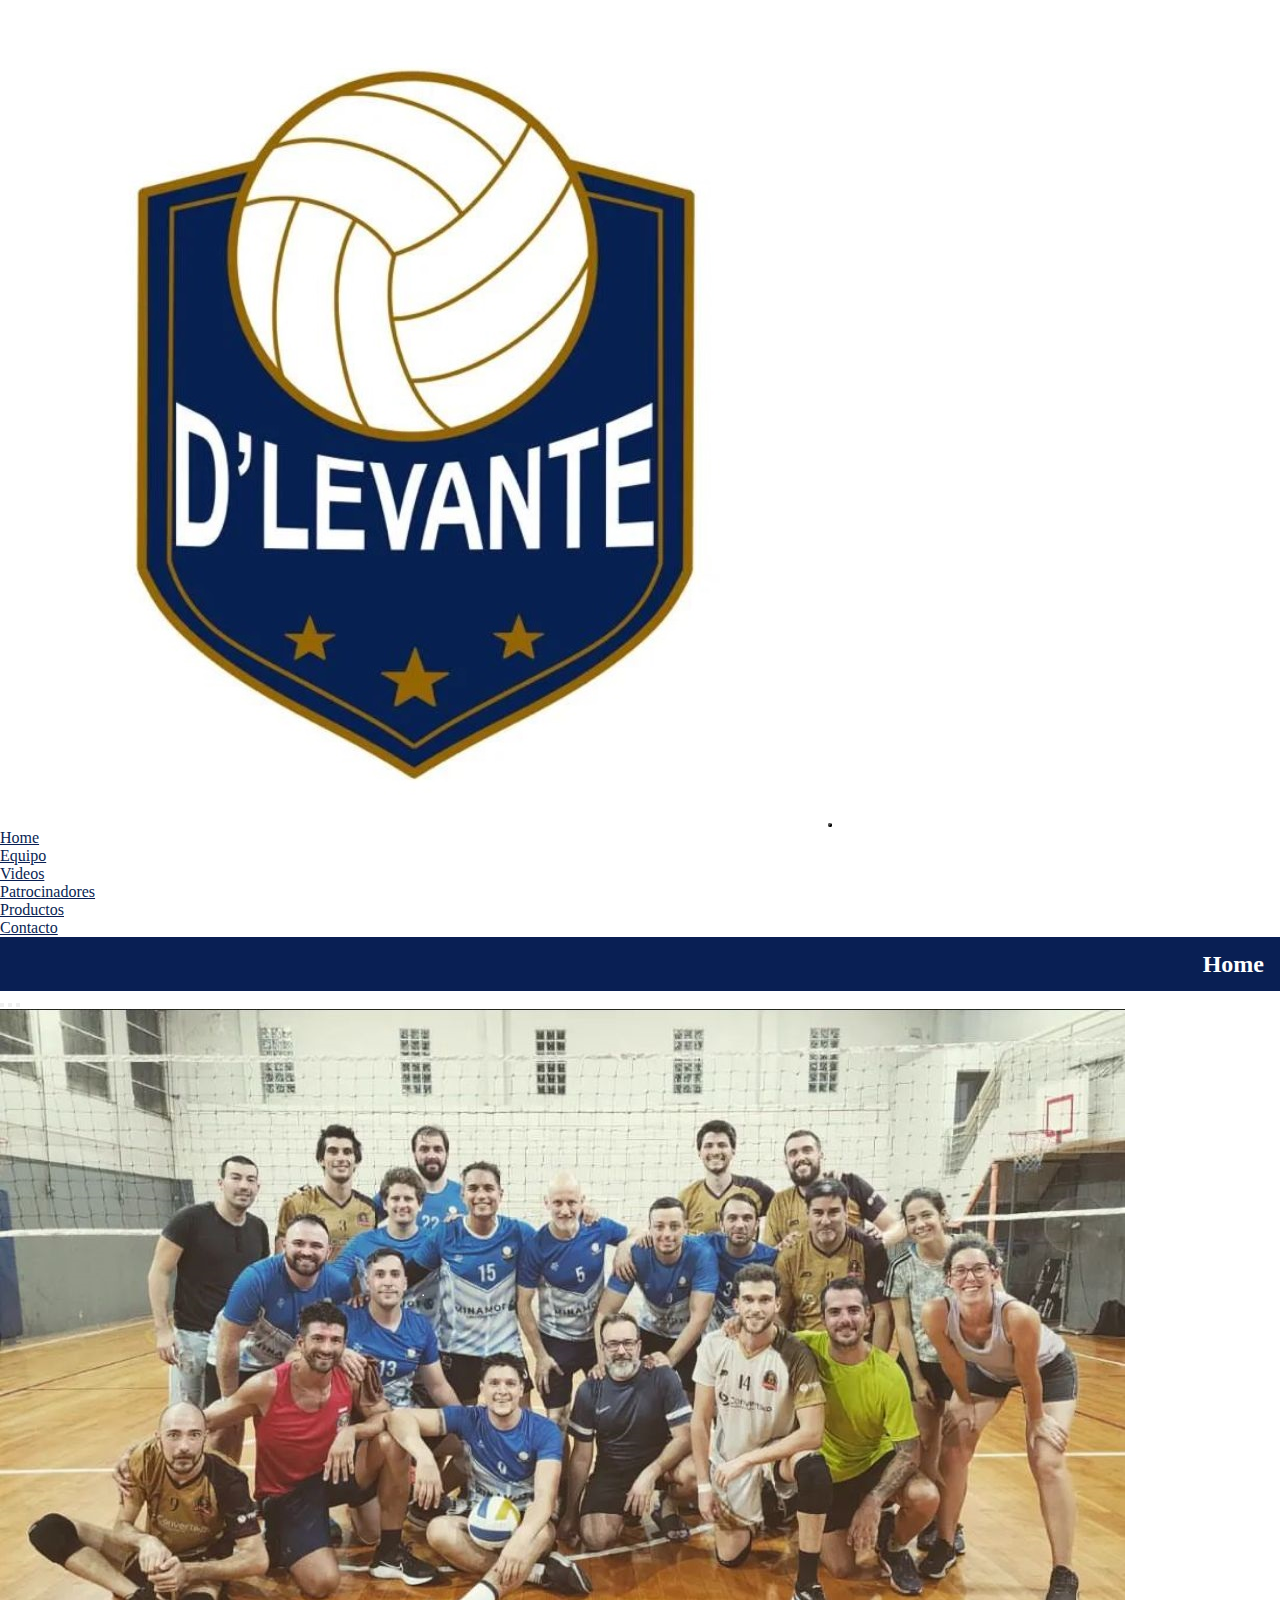
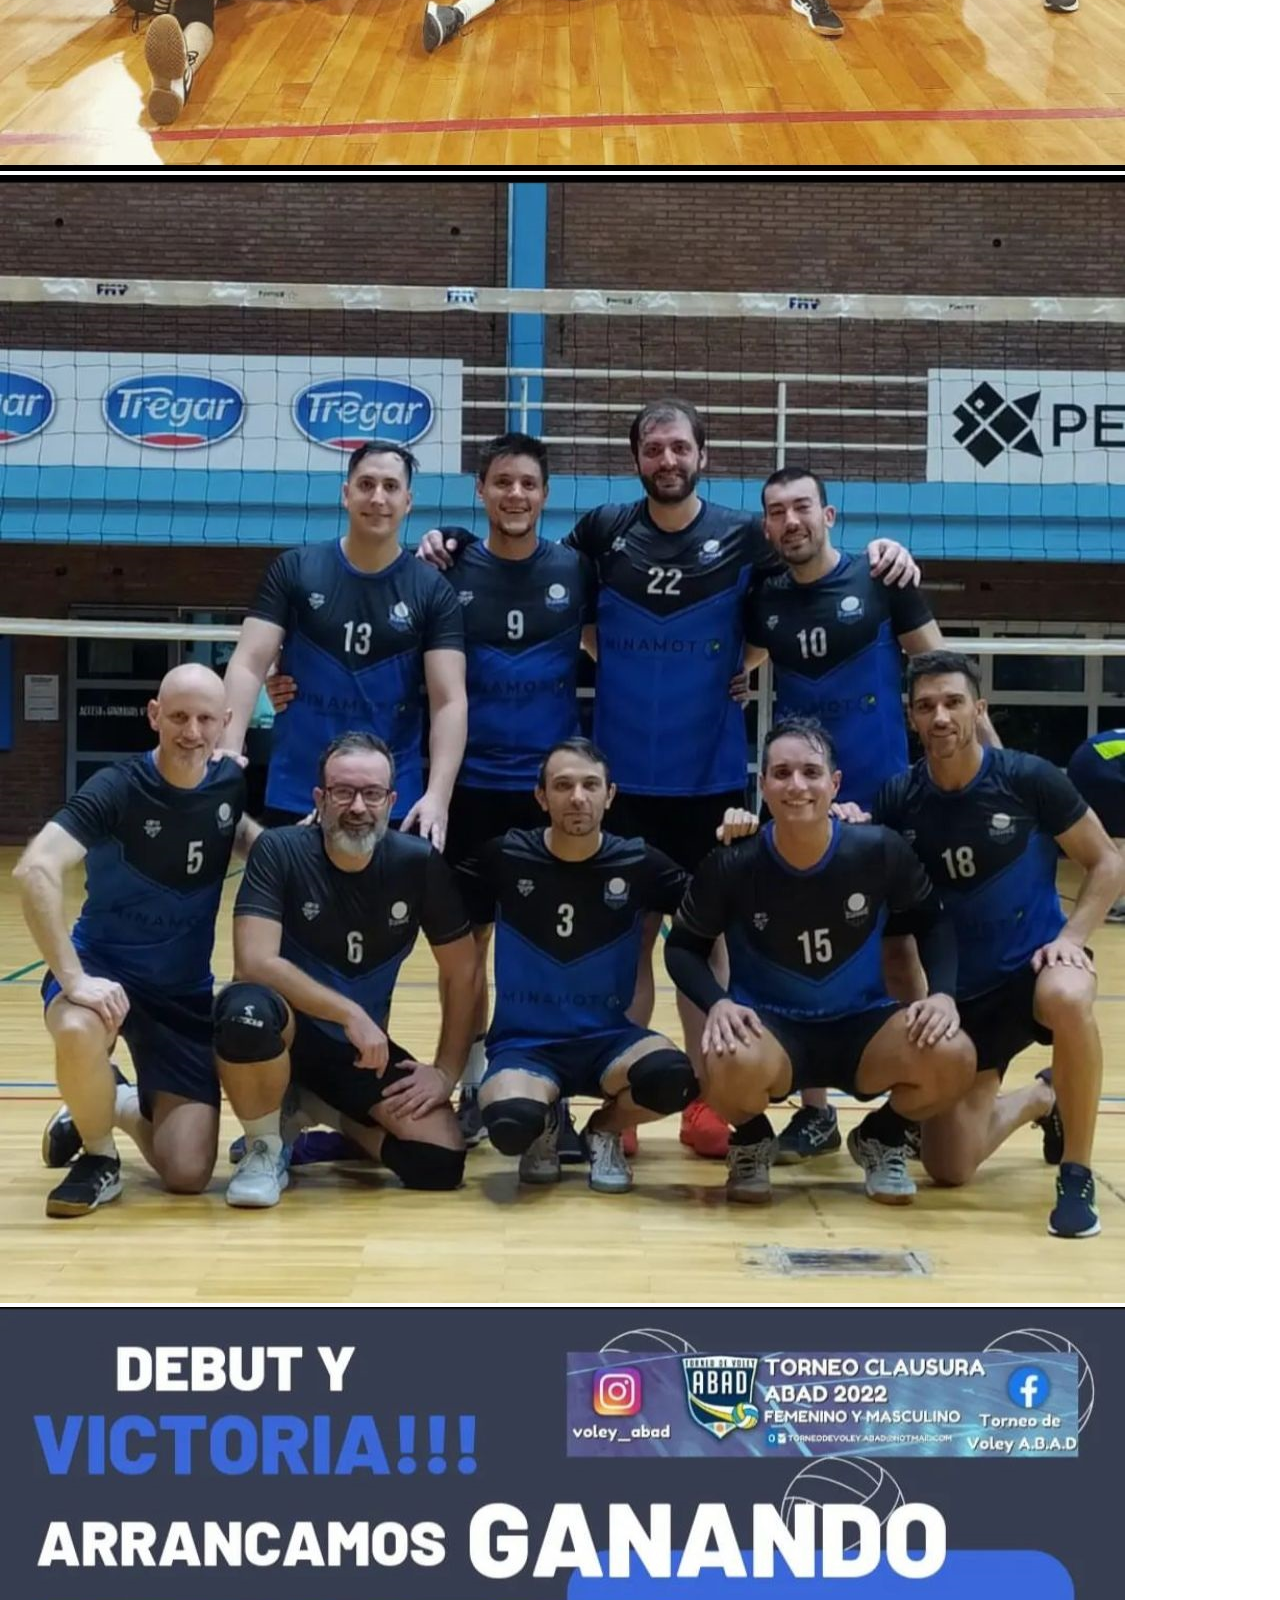
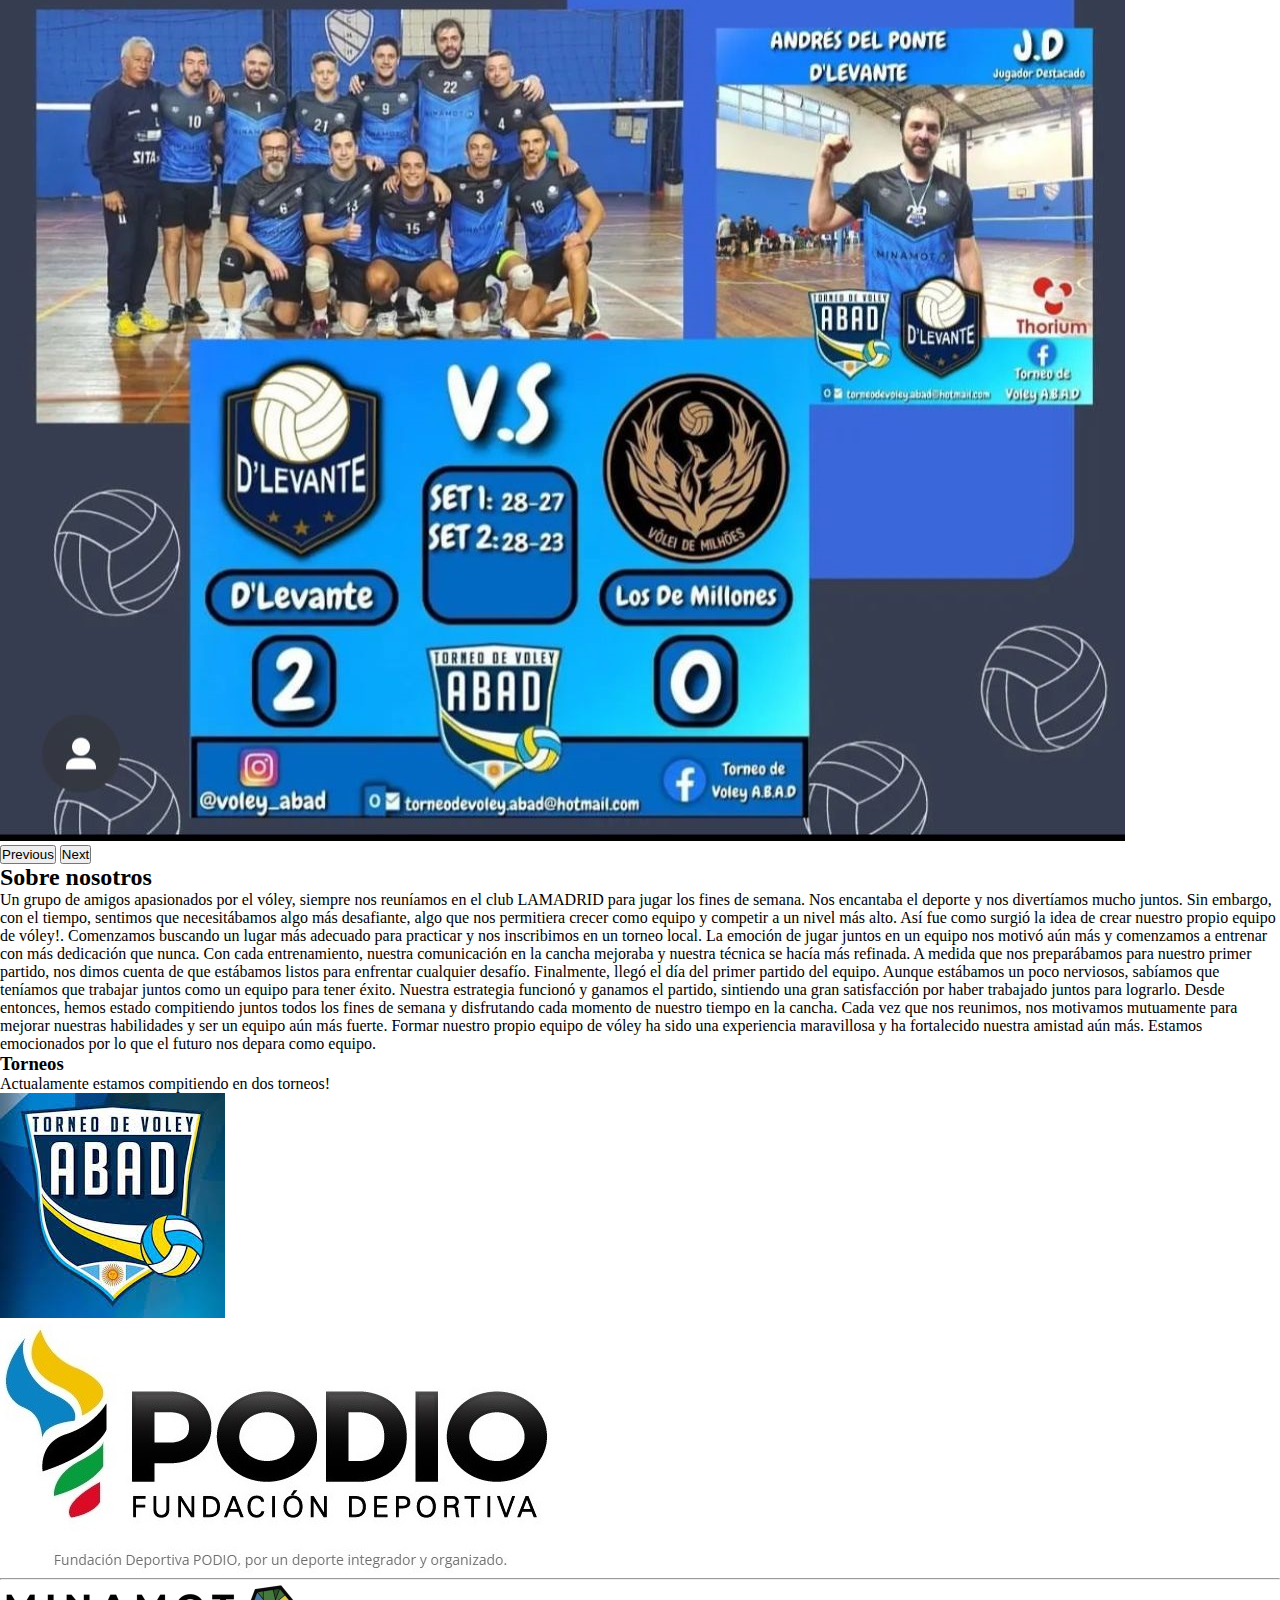
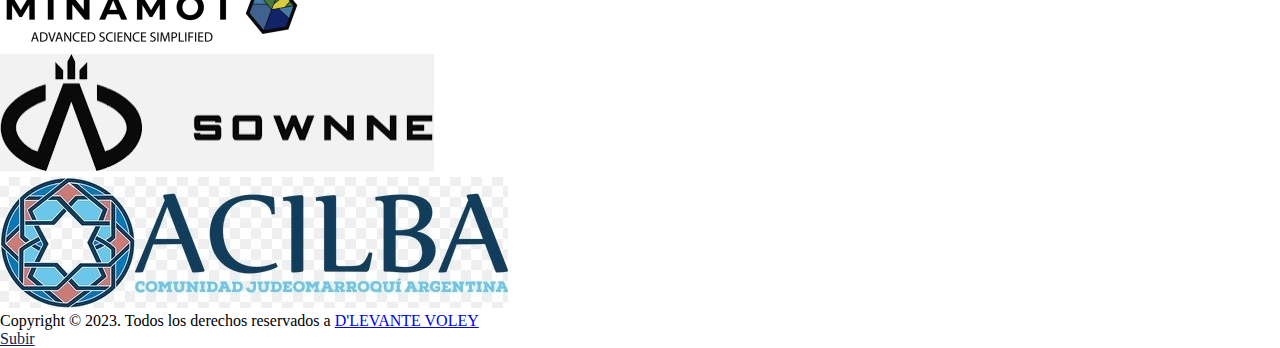
==== index.html @ 04ebfeb2 "inicio del proyecto" ====
<!DOCTYPE html>
<html lang="es">

<head>
  <meta charset="UTF-8">
  <meta http-equiv="X-UA-Compatible" content="IE=edge">
  <meta name="viewport" content="width=device-width, initial-scale=1.0">
  <link href="https://cdn.jsdelivr.net/npm/bootstrap@5.3.0-alpha3/dist/css/bootstrap.min.css" rel="stylesheet"
    integrity="sha384-KK94CHFLLe+nY2dmCWGMq91rCGa5gtU4mk92HdvYe+M/SXH301p5ILy+dN9+nJOZ" crossorigin="anonymous">
  <link rel="stylesheet" href="./css/styles.css">
  <title>D'levante Voley</title>
</head>

<link class="favicon" rel="icon" href="img/favicon-16x16.png" type="image/x-icon">

<body>
  <h1 class="invisible">Dlevante</h1>
  <header class="navbar navbar-expand-lg bg-body-tertiary" id="header-index">
    <div class="container" class="row">
      <a class="navbar-brand w-75" href="#"><img class="w-25" src="./img/Dlevante-escudo2.png" alt=""></a>
      <button class="navbar-toggler" type="button" data-bs-toggle="collapse" data-bs-target="#navbarNavDropdown"
        aria-controls="navbarNavDropdown" aria-expanded="false" aria-label="Toggle navigation">
        <span class="navbar-toggler-icon"></span>
      </button>
      <nav class="collapse navbar-collapse justify-content-end " id="navbarNavDropdown">
        <ul class="navbar-nav">
          <li class="nav-item">
            <a class="nav-link active" aria-current="page" href="./index.html">Home</a>
          </li>
          <li class="nav-item">
            <a class="nav-link" href="./pages/equipo.html">Equipo</a>
          </li>
          <li class="nav-item">
            <a class="nav-link" href="./pages/videos.html">Videos</a>
          </li>
          <li class="nav-item">
            <a class="nav-link" href="./pages/patrocinadores.html">Patrocinadores</a>
          </li>
          <li class="nav-item">
            <a class="nav-link" href="./pages/productos-oficiales.html">Productos</a>
          </li>
          <li class="nav-item">
            <a class="nav-link" href="./pages/contacto.html">Contacto</a>
          </li>

        </ul>
        </li>
        </ul>
      </nav>
    </div>
  </header>

  <main>
    <div class="container-fluid">
      <div class="row">
        <div class="col-sm-12 text-right">
          <h2 class="titulospaginas">Home</h2>
        </div>
      </div>
    </div>
    <section class="container-fluid">
      <div id="carouselExampleIndicators" class="carousel slide">
        <div class="carousel-indicators">
          <button type="button" data-bs-target="#carouselExampleIndicators" data-bs-slide-to="0" class="active"
            aria-current="true" aria-label="Slide 1"></button>
          <button type="button" data-bs-target="#carouselExampleIndicators" data-bs-slide-to="1"
            aria-label="Slide 2"></button>
          <button type="button" data-bs-target="#carouselExampleIndicators" data-bs-slide-to="2"
            aria-label="Slide 3"></button>
        </div>
        <div class="carousel-inner h-25 w-100">
          <div class="carousel-item active">
            <img src="./img/amistosoespartanos.jpg" class="d-block w-100" alt="">
          </div>
          <div class="carousel-item">
            <img src="./img/ciudadpodio.jpg" class="d-block w-100" alt="">
          </div>
          <div class="carousel-item">
            <img src="./img/partidodelosmillones.jpg" class="d-block w-100" alt="">
          </div>
        </div>
        <button class="carousel-control-prev" type="button" data-bs-target="#carouselExampleIndicators"
          data-bs-slide="prev">
          <span class="carousel-control-prev-icon" aria-hidden="true"></span>
          <span class="visually-hidden">Previous</span>
        </button>
        <button class="carousel-control-next" type="button" data-bs-target="#carouselExampleIndicators"
          data-bs-slide="next">
          <span class="carousel-control-next-icon" aria-hidden="true"></span>
          <span class="visually-hidden">Next</span>
        </button>
      </div>
    </section>

    <section class="container">
      <div class="row">
        <div class="col-12">
          <h2 class="display-2 fw-bold text-center">Sobre nosotros</h2>

          <p class="fw-semibold text-center">Un grupo de amigos apasionados por el vóley, siempre nos reuníamos en el
            club LAMADRID para jugar los fines
            de semana. Nos encantaba el deporte y nos divertíamos mucho juntos. Sin embargo, con el tiempo, sentimos que
            necesitábamos algo más desafiante, algo que nos permitiera crecer como equipo y competir a un nivel más
            alto.
            Así fue como surgió la idea de crear nuestro propio equipo de vóley!.

            Comenzamos buscando un lugar más adecuado para practicar y nos inscribimos en un torneo local. La emoción de
            jugar juntos en un equipo nos motivó aún más y comenzamos a entrenar con más dedicación que nunca. Con cada
            entrenamiento, nuestra comunicación en la cancha mejoraba y nuestra técnica se hacía más refinada. A medida
            que
            nos preparábamos para nuestro primer partido, nos dimos cuenta de que estábamos listos para enfrentar
            cualquier
            desafío.

            Finalmente, llegó el día del primer partido del equipo. Aunque estábamos un poco nerviosos, sabíamos que
            teníamos que trabajar juntos como un equipo para tener éxito. Nuestra estrategia funcionó y ganamos el
            partido,
            sintiendo una gran satisfacción por haber trabajado juntos para lograrlo.

            Desde entonces, hemos estado compitiendo juntos todos los fines de semana y disfrutando cada momento de
            nuestro
            tiempo en la cancha. Cada vez que nos reunimos, nos motivamos mutuamente para mejorar nuestras habilidades y
            ser
            un equipo aún más fuerte. Formar nuestro propio equipo de vóley ha sido una experiencia maravillosa y ha
            fortalecido nuestra amistad aún más. Estamos emocionados por lo que el futuro nos depara como equipo.</p>
        </div>
      </div>
      <div class="col-12 ">
        <h3 class="display-2 fw-bold text-center">Torneos</h3>
        <p class="fw-semibold text-center">Actualamente estamos compitiendo en dos torneos!</p>
      </div>
      <div class="col-12">
        <div class="d-flex justify-content-center">
          <div class="col-12 col-lg-6 d-flex justify-content-between flex-lg-row flex-column">

            <div class="col-12 col-lg-6 text-center">
              <img class="text-center" src="./img/abad.jpg" alt="logo abad">
            </div>

            <div class="col-12 col-lg-6 text-start">
              <img class="w-auto text-center" src="./img/podio2.jpg" alt="logo podio">
            </div>
          </div>
        </div>
      </div>
    </section>
    <hr>
  </main>

  <footer class="bg-light py-3">
    <div class="container">
      <div class="row justify-content-center">
        <div class="col-md-3 col-sm-6 mb-3 mb-md-0 text-center">
          <figure class="m-0">
            <img src="./img/logo-minamot_top.png" alt="Logo Minamot" class="img-fluid text-center">
          </figure>
        </div>
        <div class="col-md-3 col-sm-6 mb-3 mb-md-0">
          <figure class="m-0">
            <img src="./img/sownne.jpg" alt="Logo sownne" class="img-fluid">
          </figure>
        </div>
        <div class="col-md-3 col-sm-6 mb-3 mb-md-0">
          <figure class="m-0">
            <img src="./img/acilba.jpg" alt="logo acilba" class="img-fluid">
          </figure>
        </div>
      </div>
      <div class="row mt-3">
        <div class="col-12 text-center fw-semibold">
          <p class="mb-0">Copyright © 2023. Todos los derechos reservados a <a href="./index.html">D'LEVANTE VOLEY</a>
          </p>
          <a href="#header-index" id="subir">Subir</a>
        </div>
      </div>
    </div>

  </footer>
  <script src="https://cdn.jsdelivr.net/npm/bootstrap@5.3.0-alpha3/dist/js/bootstrap.bundle.min.js"
    integrity="sha384-ENjdO4Dr2bkBIFxQpeoTz1HIcje39Wm4jDKdf19U8gI4ddQ3GYNS7NTKfAdVQSZe"
    crossorigin="anonymous"></script>

</body>

</html>
---- css/styles.css ----
* {
    margin: 0;
    padding: 0;
    box-sizing: border-box;
}
/* H1 */

.invisible {
    display: none;
  }
/*titulos de las paginas*/

.titulospaginas{
background-color: #091f54;
color: white;
margin-bottom: 0;
text-align: end;
line-height: 3.4rem;
padding-right: 1rem;
}


/*header*/
.nav-link {
    color: #091f54;
}

.nav-link:hover {
    color: #936a1b;
}

.navbar-nav .nav-link.active {
    color: #091f54;
}

.navbar-nav .nav-link.active:hover {
    color: #936a1b;
}

.navbar-toggler {
    border-radius: 100%;
}

.container-fluid {
    padding: 0;

}
/*fin del header*/
/*footer*/
#derechosdeautor{
    color: black;

}

/*fin del footer*/

/* pagina index*/
.carousel {
    max-width: 100%;
    max-height: 20%;
  }

#subir {color: #091f54;}

#subir:hover { 
    color: #936a1b;
}
.header-contacto:hover {
    color: #936a1b;
}
/*fin del index*/

/* pagina equipo*/

#tituloequipo{
    color: #091f54 ;
}
/*fin pagina equipo*/
/* pagina equipo*/

.card-title{
    color: #936a1b;
}

/*productos oficiales*/

/*fin pagina productos oficiales*/

/*videos*/

/*fin pagina videos*/


/*contacto*/

/*fin pagina contacto*/
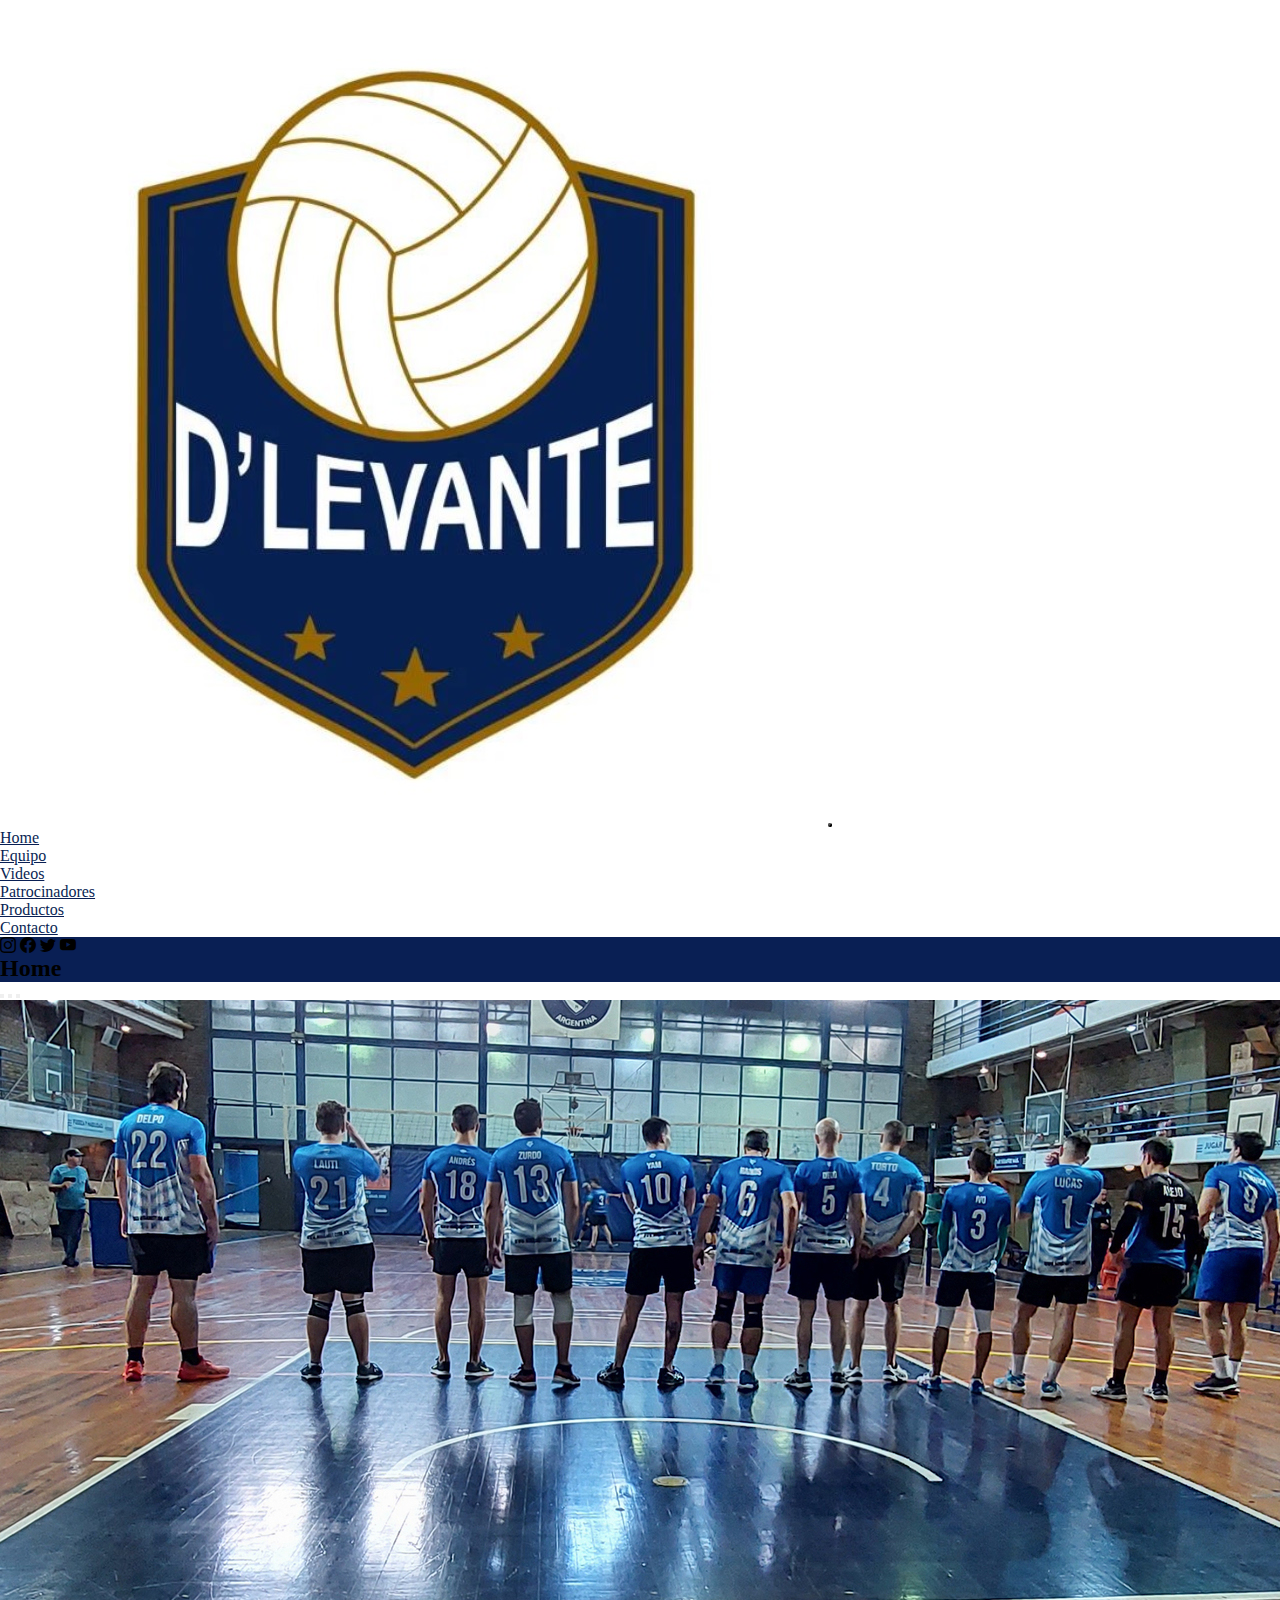
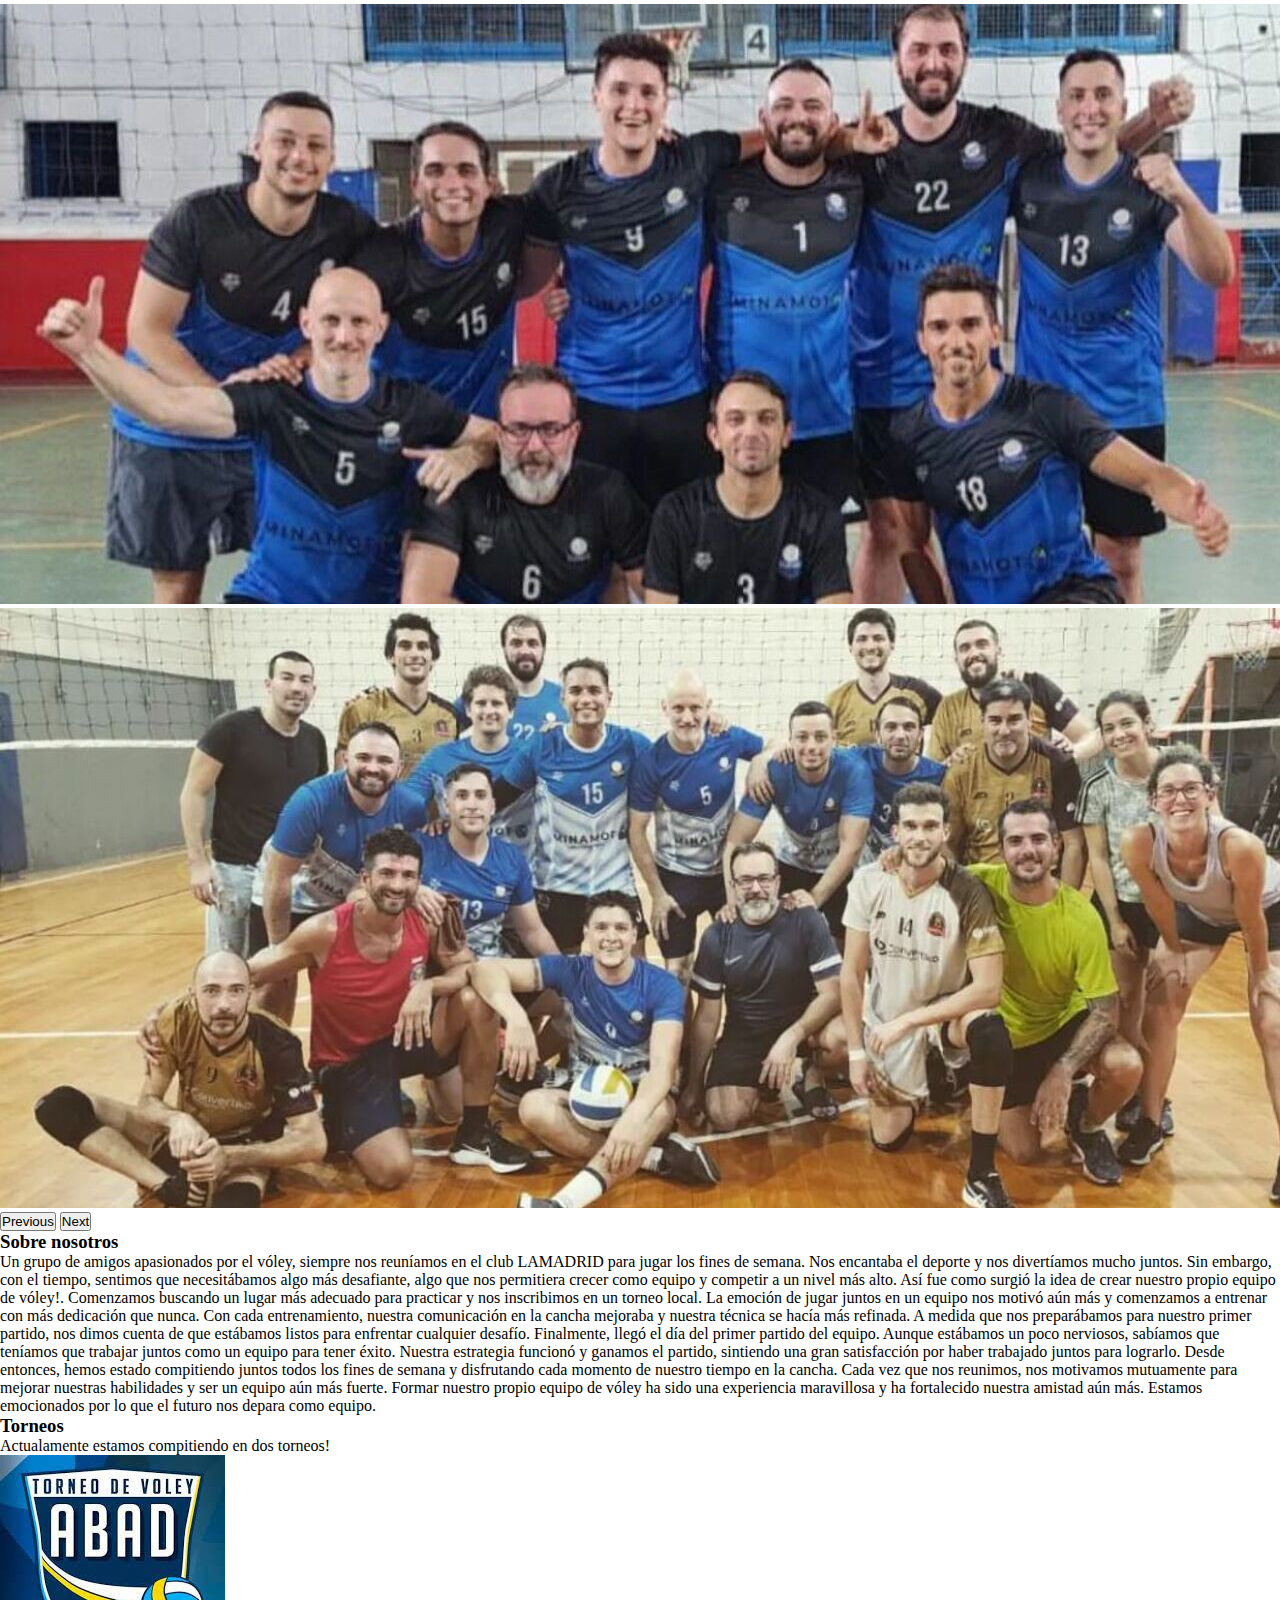
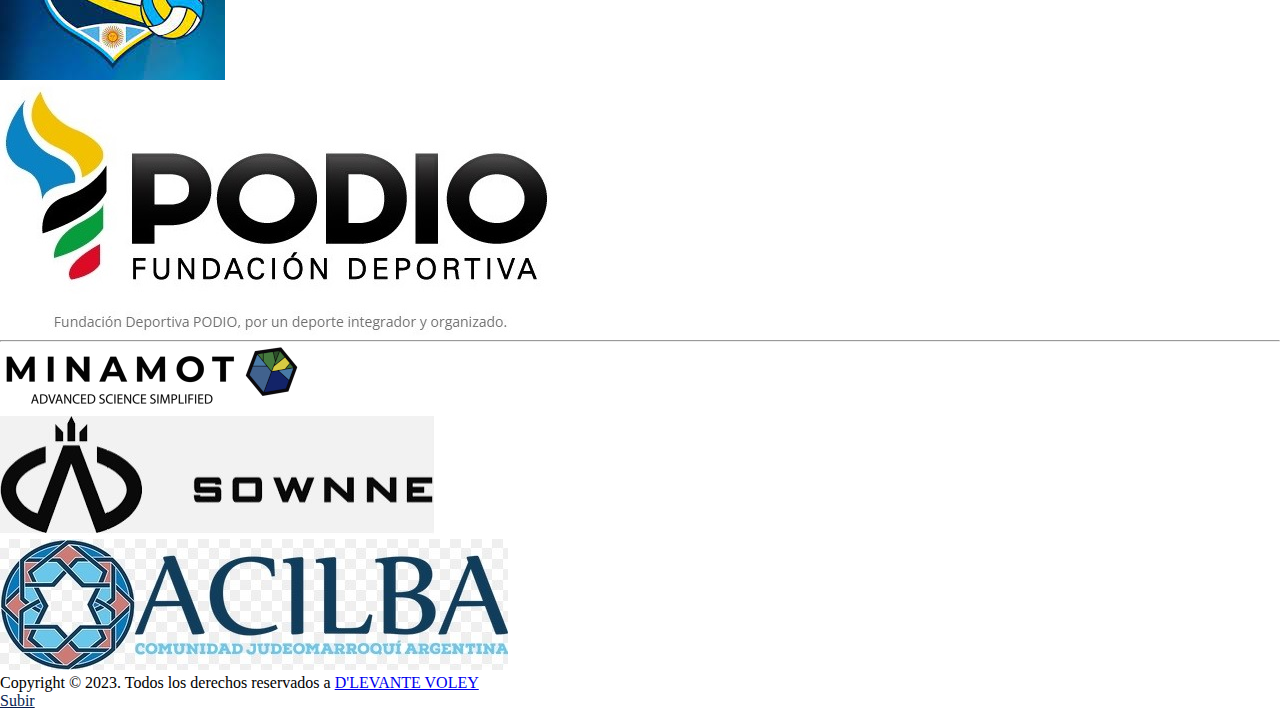
==== commit 764a7b46: "Se arreglo la ubicacion del h1 de todas las paginas, se adaptaron las imagenes del carrousel al mism" ====
--- a/index.html
+++ b/index.html
@@ -7,6 +7,7 @@
   <meta name="viewport" content="width=device-width, initial-scale=1.0">
   <link href="https://cdn.jsdelivr.net/npm/bootstrap@5.3.0-alpha3/dist/css/bootstrap.min.css" rel="stylesheet"
     integrity="sha384-KK94CHFLLe+nY2dmCWGMq91rCGa5gtU4mk92HdvYe+M/SXH301p5ILy+dN9+nJOZ" crossorigin="anonymous">
+  <link rel="stylesheet" href="https://cdn.jsdelivr.net/npm/bootstrap-icons@1.10.4/font/bootstrap-icons.css">
   <link rel="stylesheet" href="./css/styles.css">
   <title>D'levante Voley</title>
 </head>
@@ -14,10 +15,9 @@
 <link class="favicon" rel="icon" href="img/favicon-16x16.png" type="image/x-icon">
 
 <body>
-  <h1 class="invisible">Dlevante</h1>
   <header class="navbar navbar-expand-lg bg-body-tertiary" id="header-index">
     <div class="container" class="row">
-      <a class="navbar-brand w-75" href="#"><img class="w-25" src="./img/Dlevante-escudo2.png" alt=""></a>
+      <a class="navbar-brand w-75" href="#"><img class="w-25" src="./img/Dlevante-escudo2.png" alt="Logo Dlevante"></a>
       <button class="navbar-toggler" type="button" data-bs-toggle="collapse" data-bs-target="#navbarNavDropdown"
         aria-controls="navbarNavDropdown" aria-expanded="false" aria-label="Toggle navigation">
         <span class="navbar-toggler-icon"></span>
@@ -48,13 +48,18 @@
         </ul>
       </nav>
     </div>
+    <h1 class="invisible">Dlevante</h1>
   </header>
 
   <main>
-    <div class="container-fluid">
-      <div class="row">
-        <div class="col-sm-12 text-right">
-          <h2 class="titulospaginas">Home</h2>
+    <div class="container-fluid" id="barradearriba">
+      <div class="container">
+        <div class="fs-2 text-white d-flex justify-content-between align-items-center flex-row">
+          <i class="bi bi-instagram"></i>
+          <i class="bi bi-facebook"></i>
+          <i class="bi bi-twitter"></i>
+          <i class="bi bi-youtube"></i>
+          <h2 class="fs-2">Home</h2>
         </div>
       </div>
     </div>
@@ -70,13 +75,13 @@
         </div>
         <div class="carousel-inner h-25 w-100">
           <div class="carousel-item active">
-            <img src="./img/amistosoespartanos.jpg" class="d-block w-100" alt="">
+            <img src="./img/Delevante_01.jpg" class="d-block w-auto img-fluid" alt="imagen equipo de espaldas">
           </div>
           <div class="carousel-item">
-            <img src="./img/ciudadpodio.jpg" class="d-block w-100" alt="">
+            <img src="./img/voleypodio.jpeg" class="d-block w-auto img-fluid" alt="imagen equipo post partido">
           </div>
           <div class="carousel-item">
-            <img src="./img/partidodelosmillones.jpg" class="d-block w-100" alt="">
+            <img src="./img/spartanosamistoso.jpeg" class="d-block w-auto img-fluid" alt="imagen partido amistoso">
           </div>
         </div>
         <button class="carousel-control-prev" type="button" data-bs-target="#carouselExampleIndicators"
@@ -91,12 +96,10 @@
         </button>
       </div>
     </section>
-
     <section class="container">
       <div class="row">
         <div class="col-12">
-          <h2 class="display-2 fw-bold text-center">Sobre nosotros</h2>
-
+          <h3 class="display-2 fw-bold text-center">Sobre nosotros</h3>
           <p class="fw-semibold text-center">Un grupo de amigos apasionados por el vóley, siempre nos reuníamos en el
             club LAMADRID para jugar los fines
             de semana. Nos encantaba el deporte y nos divertíamos mucho juntos. Sin embargo, con el tiempo, sentimos que
@@ -129,17 +132,13 @@
         <h3 class="display-2 fw-bold text-center">Torneos</h3>
         <p class="fw-semibold text-center">Actualamente estamos compitiendo en dos torneos!</p>
       </div>
-      <div class="col-12">
-        <div class="d-flex justify-content-center">
-          <div class="col-12 col-lg-6 d-flex justify-content-between flex-lg-row flex-column">
-
-            <div class="col-12 col-lg-6 text-center">
-              <img class="text-center" src="./img/abad.jpg" alt="logo abad">
-            </div>
-
-            <div class="col-12 col-lg-6 text-start">
-              <img class="w-auto text-center" src="./img/podio2.jpg" alt="logo podio">
-            </div>
+      <div class="conteiner torneos">
+        <div class="row">
+          <div class="col-12 col-lg-6 d-flex justify-content-center justify-content-sm-center justify-content-lg-end">
+            <img class=" w-25" src="./img/abad.jpg" alt="logo abad">
+          </div>
+          <div class="col-12 col-lg-6 d-flex justify-content-center justify-content-sm-center justify-content-lg-start">
+            <img class="w-50" src="./img/podio2.jpg" alt="logo podio">
           </div>
         </div>
       </div>
@@ -149,20 +148,23 @@
 
   <footer class="bg-light py-3">
     <div class="container">
-      <div class="row justify-content-center">
-        <div class="col-md-3 col-sm-6 mb-3 mb-md-0 text-center">
+      <div class="row">
+        <div
+          class="col-12 col-sm-12 col-md col-lg d-flex justify-content-lg-center justify-content-center align-items-center">
           <figure class="m-0">
-            <img src="./img/logo-minamot_top.png" alt="Logo Minamot" class="img-fluid text-center">
+            <img src="./img/logo-minamot_top.png" alt="Logo Minamot" class="w-100 img-fluid">
           </figure>
         </div>
-        <div class="col-md-3 col-sm-6 mb-3 mb-md-0">
-          <figure class="m-0">
-            <img src="./img/sownne.jpg" alt="Logo sownne" class="img-fluid">
+        <div
+          class="col-12 col-sm-12 col-md col-lg d-flex justify-content-lg-center justify-content-center align-items-center">
+          <figure class="m-0 w-75">
+            <img src="./img/sownne.jpg" alt="Logo sownne" class="w-100 img-fluid">
           </figure>
         </div>
-        <div class="col-md-3 col-sm-6 mb-3 mb-md-0">
-          <figure class="m-0">
-            <img src="./img/acilba.jpg" alt="logo acilba" class="img-fluid">
+        <div
+          class="ccol-12 col-sm-12 col-md col-lg d-flex justify-content-lg-center justify-content-center align-items-center">
+          <figure class="m-0 w-50">
+            <img src="./img/acilba.jpg" alt="logo acilba" class="w-100 img-fluid">
           </figure>
         </div>
       </div>
@@ -174,12 +176,10 @@
         </div>
       </div>
     </div>
-
   </footer>
   <script src="https://cdn.jsdelivr.net/npm/bootstrap@5.3.0-alpha3/dist/js/bootstrap.bundle.min.js"
     integrity="sha384-ENjdO4Dr2bkBIFxQpeoTz1HIcje39Wm4jDKdf19U8gI4ddQ3GYNS7NTKfAdVQSZe"
     crossorigin="anonymous"></script>
-
 </body>
 
 </html>--- a/css/styles.css
+++ b/css/styles.css
@@ -1,96 +1,95 @@
 * {
-    margin: 0;
-    padding: 0;
-    box-sizing: border-box;
-}
-/* H1 */
-
-.invisible {
-    display: none;
-  }
-/*titulos de las paginas*/
-
-.titulospaginas{
-background-color: #091f54;
-color: white;
-margin-bottom: 0;
-text-align: end;
-line-height: 3.4rem;
-padding-right: 1rem;
+  margin: 0;
+  padding: 0;
+  box-sizing: border-box;
 }
 
+/* H1 */
+.invisible {
+  display: none;
+}
+
+/*titulos de las paginas*/
+.titulospaginas {
+  background-color: #091f54;
+  color: white;
+  margin-bottom: 0;
+  text-align: end;
+  line-height: 3.4rem;
+  padding-right: 0.1rem;
+}
+
+#barradearriba {
+  background-color: #091f54;
+}
 
 /*header*/
 .nav-link {
-    color: #091f54;
+  color: #091f54;
 }
 
 .nav-link:hover {
-    color: #936a1b;
+  color: #936a1b;
 }
 
 .navbar-nav .nav-link.active {
-    color: #091f54;
+  color: #091f54;
 }
 
 .navbar-nav .nav-link.active:hover {
-    color: #936a1b;
+  color: #936a1b;
 }
 
 .navbar-toggler {
-    border-radius: 100%;
+  border-radius: 100%;
 }
 
 .container-fluid {
-    padding: 0;
+  padding: 0;
+}
 
-}
 /*fin del header*/
 /*footer*/
-#derechosdeautor{
-    color: black;
-
+#derechosdeautor {
+  color: black;
 }
 
 /*fin del footer*/
-
 /* pagina index*/
 .carousel {
-    max-width: 100%;
-    max-height: 20%;
-  }
+  max-width: 100%;
+  max-height: 20%;
+}
 
-#subir {color: #091f54;}
+#subir {
+  color: #091f54;
+}
 
-#subir:hover { 
-    color: #936a1b;
+#subir:hover {
+  color: #936a1b;
 }
+
 .header-contacto:hover {
-    color: #936a1b;
+  color: #936a1b;
 }
+
 /*fin del index*/
+/* pagina equipo*/
+#tituloequipo {
+  color: #091f54;
+}
 
-/* pagina equipo*/
-
-#tituloequipo{
-    color: #091f54 ;
-}
 /*fin pagina equipo*/
 /* pagina equipo*/
-
-.card-title{
-    color: #936a1b;
+.card-title {
+  color: #936a1b;
 }
 
 /*productos oficiales*/
+/*fin pagina productos oficiales*/
+/*videos*/
+/*fin pagina videos*/
+/*contacto*/
+/*fin pagina contacto*/
 
-/*fin pagina productos oficiales*/
-
-/*videos*/
-
-/*fin pagina videos*/
-
-
-/*contacto*/
-
-/*fin pagina contacto*/+/*# sourceMappingURL=styles.css.map */
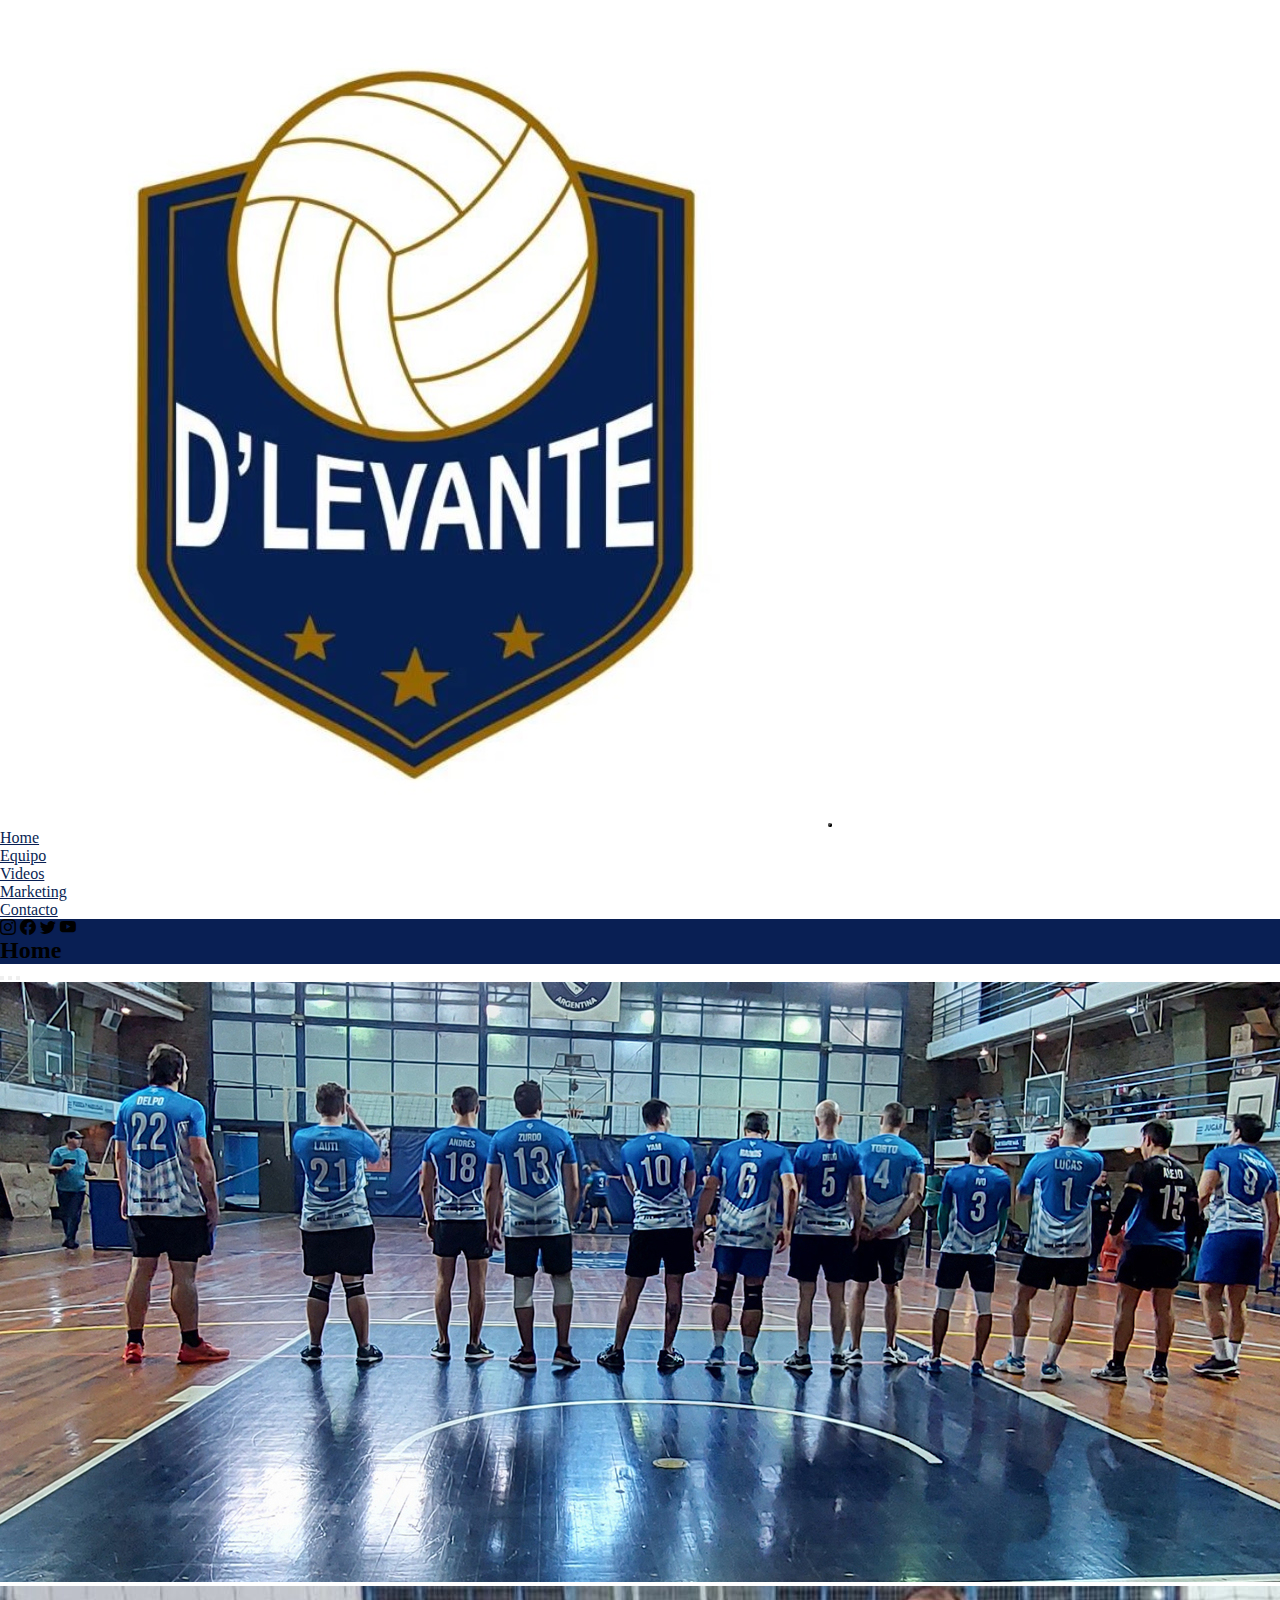
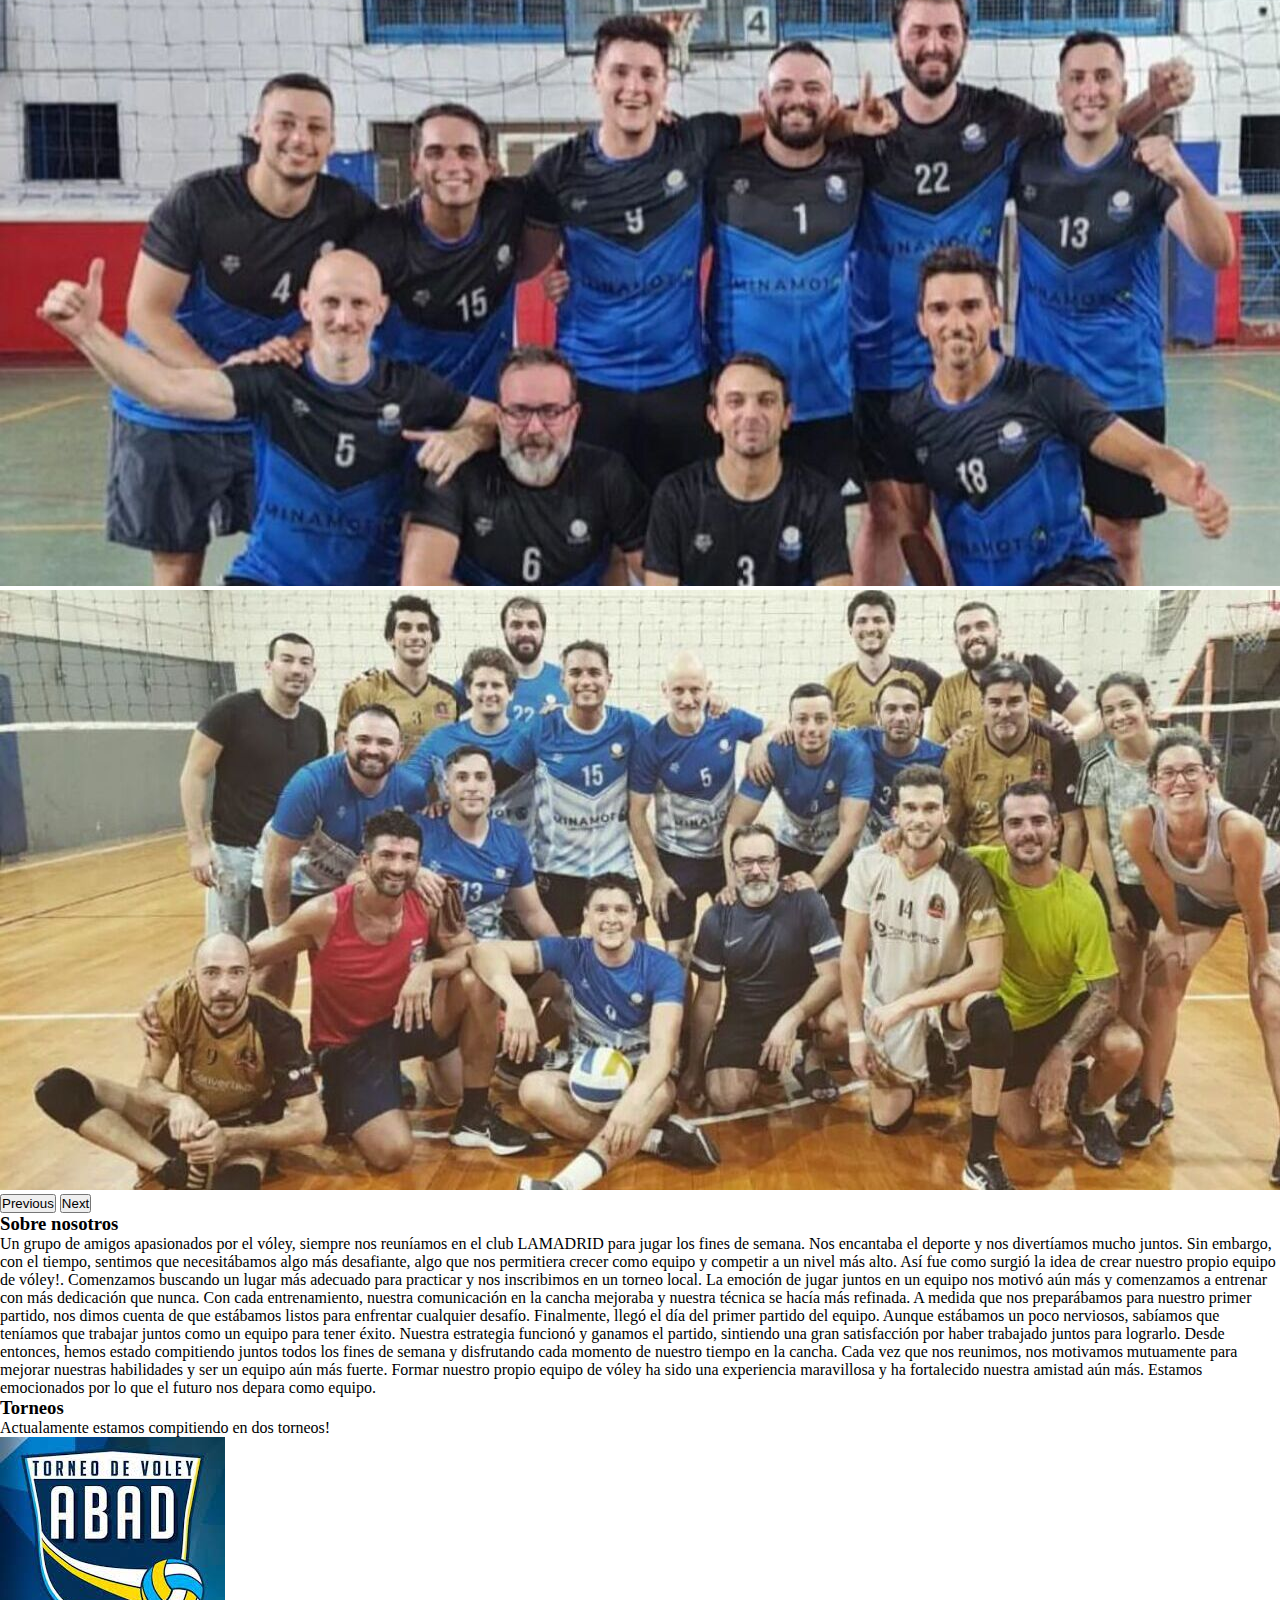
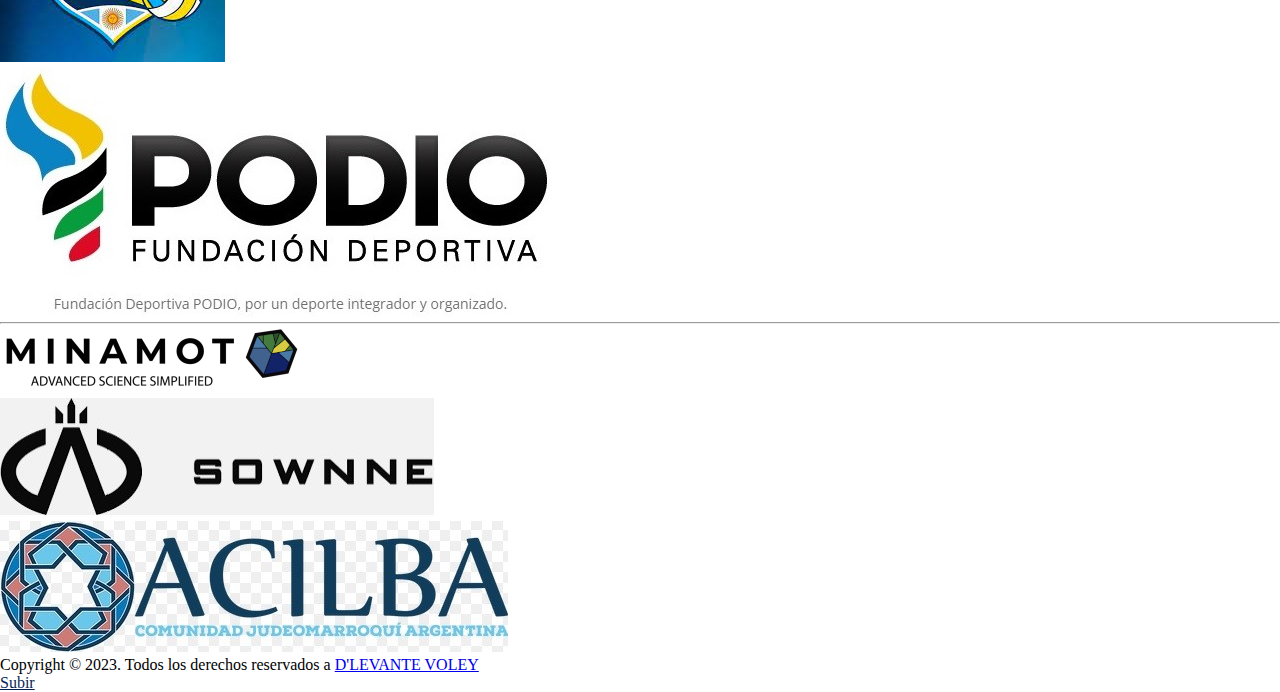
==== commit 380db155: "Se unieron las paginas de productos y patrociandores en una sola llamada marketing, se agrego descri" ====
--- a/index.html
+++ b/index.html
@@ -34,10 +34,7 @@
             <a class="nav-link" href="./pages/videos.html">Videos</a>
           </li>
           <li class="nav-item">
-            <a class="nav-link" href="./pages/patrocinadores.html">Patrocinadores</a>
-          </li>
-          <li class="nav-item">
-            <a class="nav-link" href="./pages/productos-oficiales.html">Productos</a>
+            <a class="nav-link" href="./pages/marketing.html">Marketing</a>
           </li>
           <li class="nav-item">
             <a class="nav-link" href="./pages/contacto.html">Contacto</a>
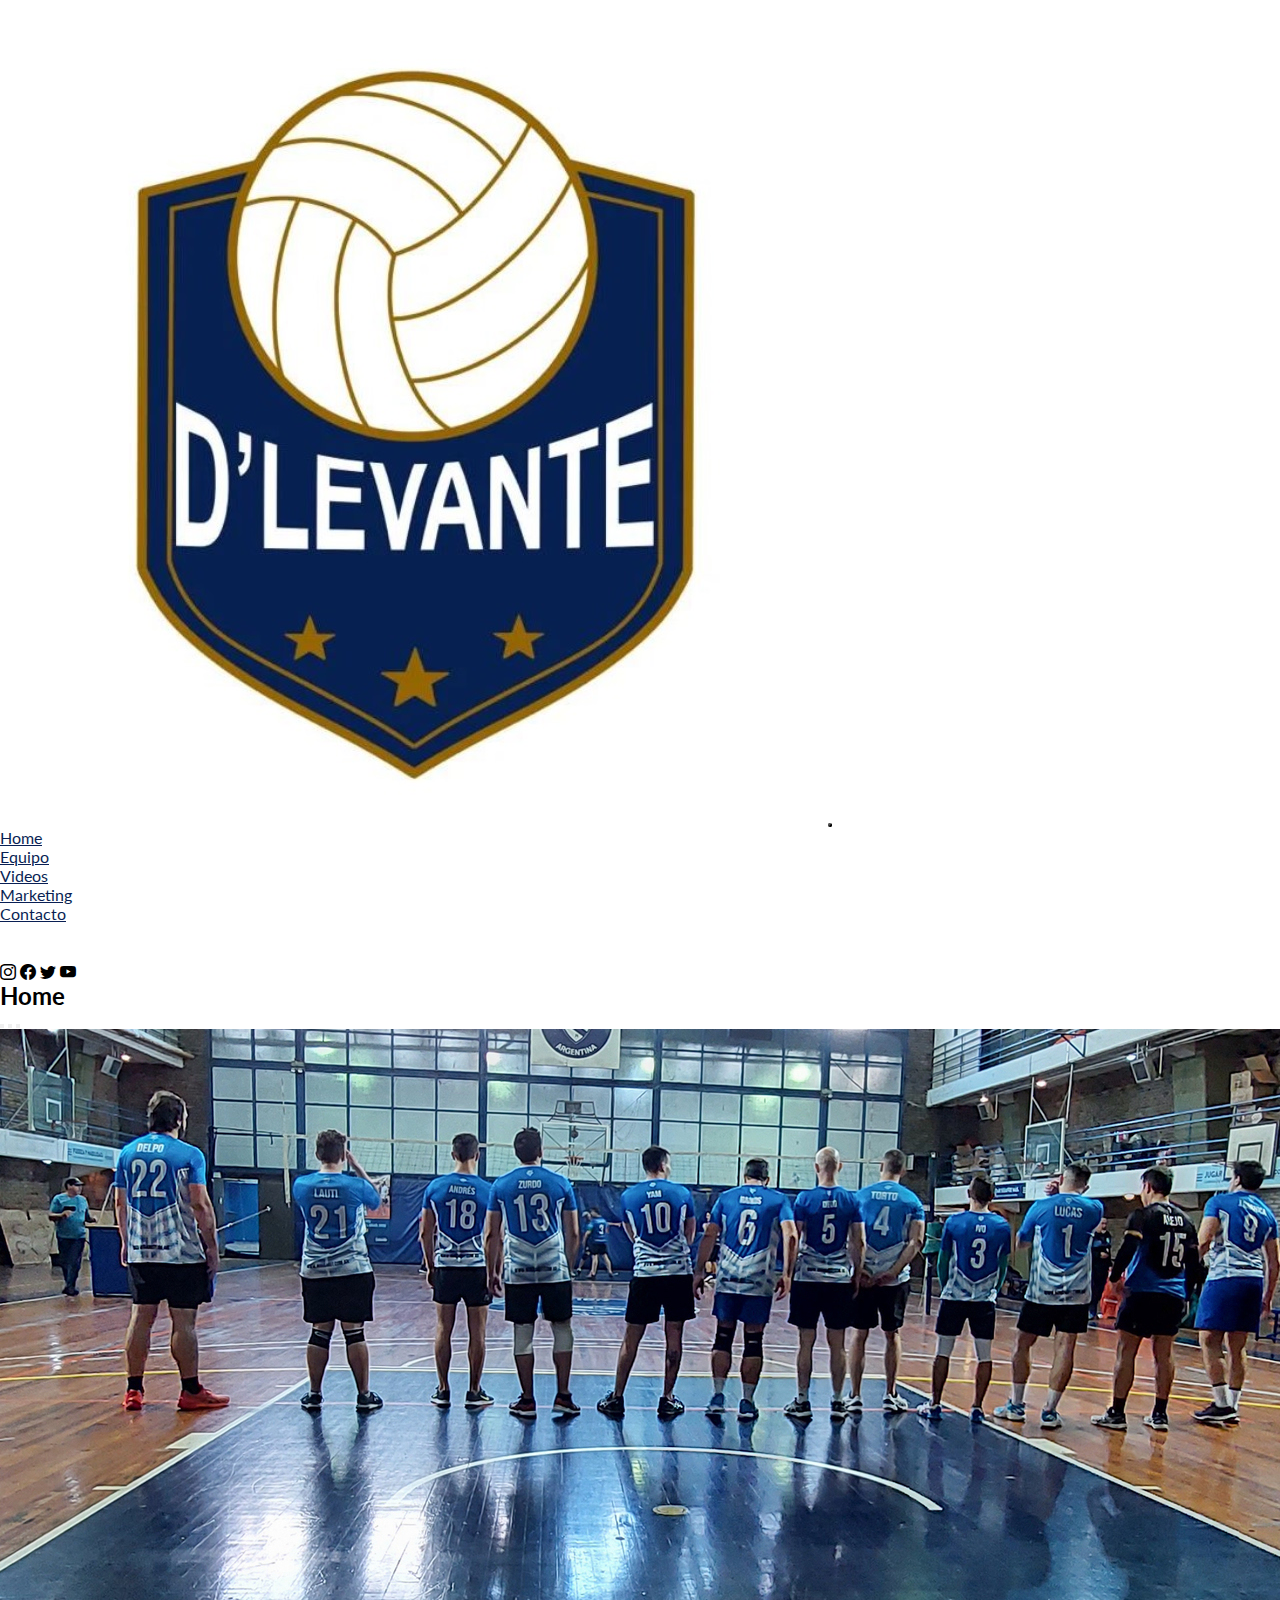
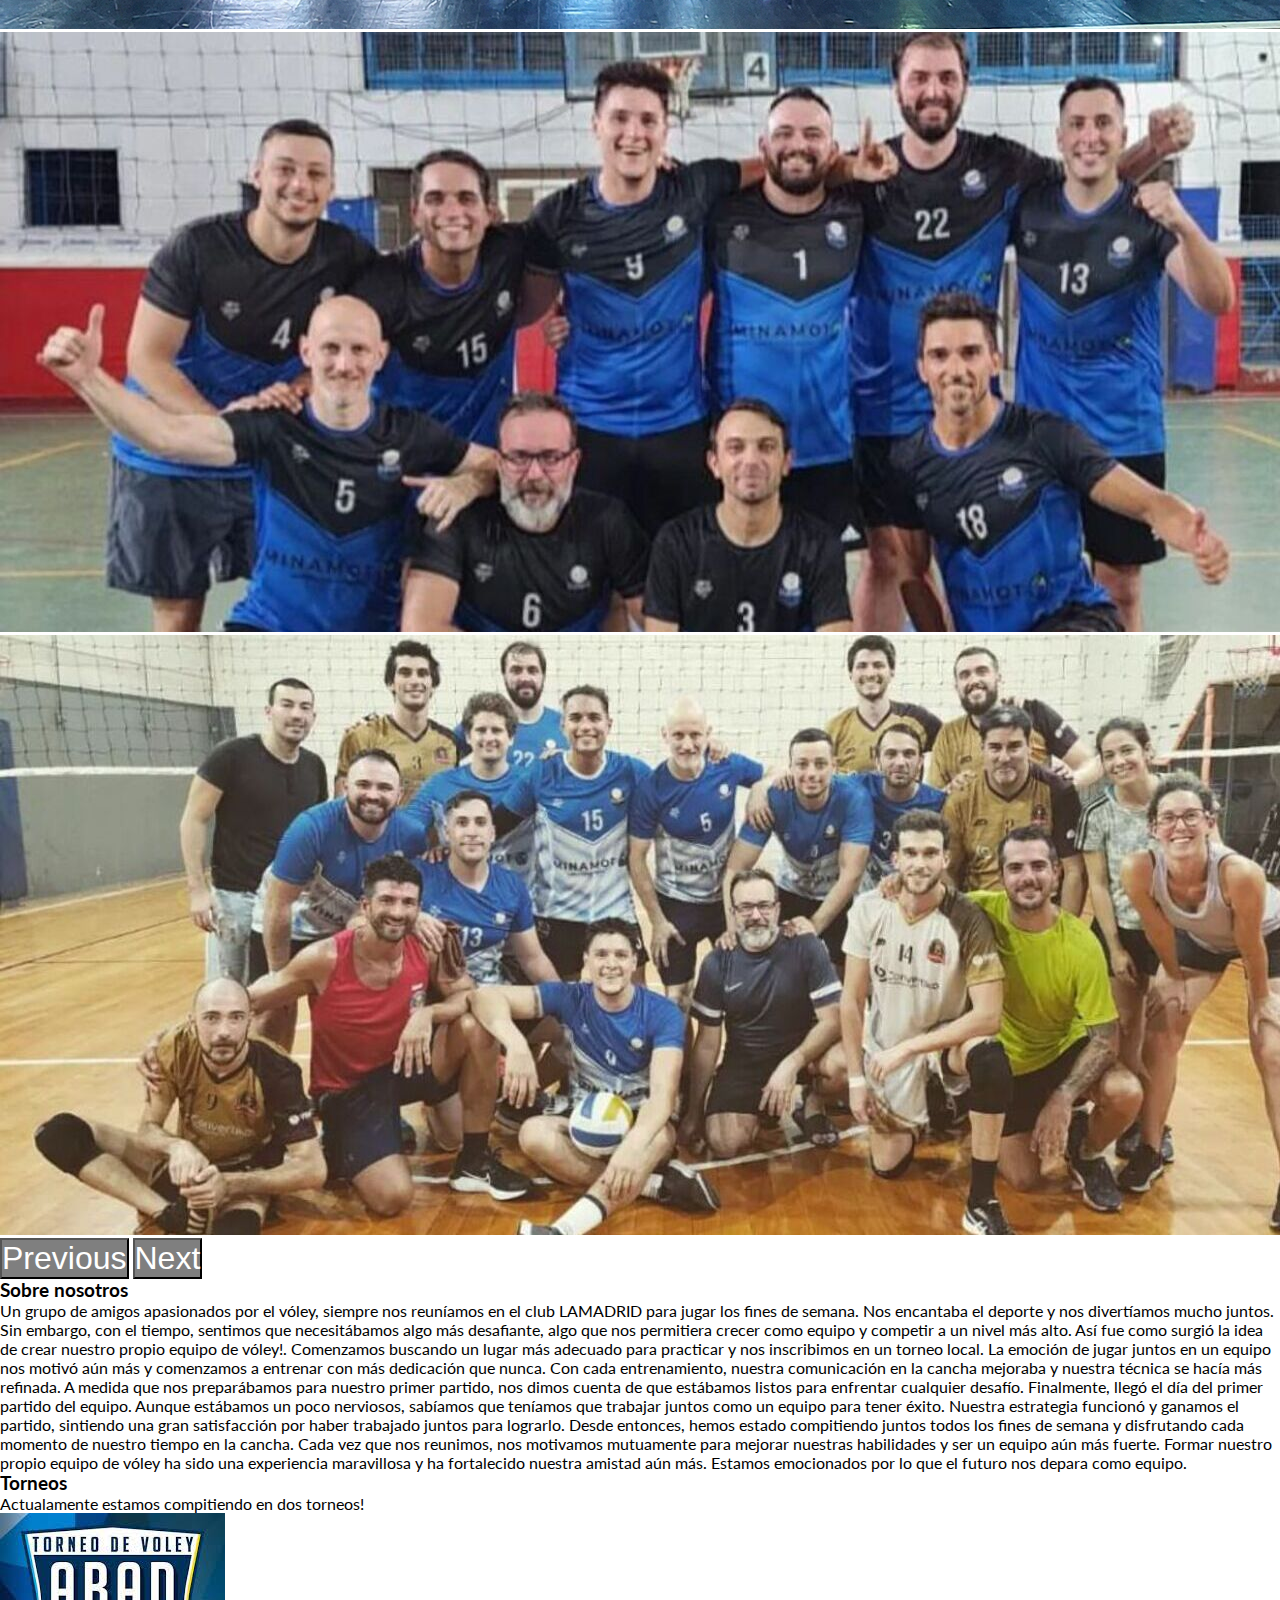
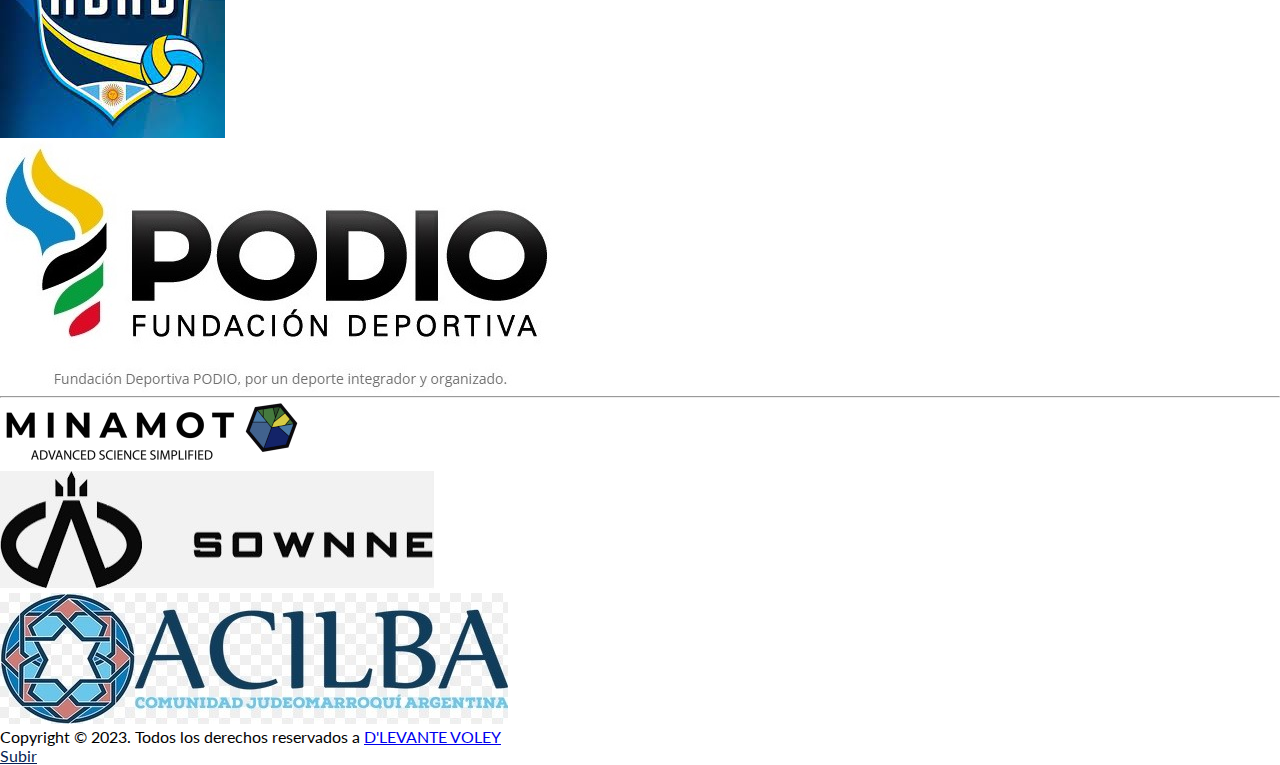
==== commit df8edb3c: "se agrego la opcion lazy en las imagenes, se agrego tipo de letra al sitio, se agregaron estilos a l" ====
--- a/index.html
+++ b/index.html
@@ -5,11 +5,16 @@
   <meta charset="UTF-8">
   <meta http-equiv="X-UA-Compatible" content="IE=edge">
   <meta name="viewport" content="width=device-width, initial-scale=1.0">
+  <meta name="description"
+    content="Sitio oficial del equipo de voleyball D'levante, maxi voley y voley amateur masculino">
+    <link rel="preconnect" href="https://fonts.googleapis.com">
+    <link rel="preconnect" href="https://fonts.gstatic.com" crossorigin>
+    <link href="https://fonts.googleapis.com/css2?family=Lato&display=swap" rel="stylesheet">
   <link href="https://cdn.jsdelivr.net/npm/bootstrap@5.3.0-alpha3/dist/css/bootstrap.min.css" rel="stylesheet"
     integrity="sha384-KK94CHFLLe+nY2dmCWGMq91rCGa5gtU4mk92HdvYe+M/SXH301p5ILy+dN9+nJOZ" crossorigin="anonymous">
   <link rel="stylesheet" href="https://cdn.jsdelivr.net/npm/bootstrap-icons@1.10.4/font/bootstrap-icons.css">
   <link rel="stylesheet" href="./css/styles.css">
-  <title>D'levante Voley</title>
+  <title>Maxi voley caba voley amateur | D'levante Voley</title>
 </head>
 
 <link class="favicon" rel="icon" href="img/favicon-16x16.png" type="image/x-icon">
@@ -17,7 +22,8 @@
 <body>
   <header class="navbar navbar-expand-lg bg-body-tertiary" id="header-index">
     <div class="container" class="row">
-      <a class="navbar-brand w-75" href="#"><img class="w-25" src="./img/Dlevante-escudo2.png" alt="Logo Dlevante"></a>
+      <a class="navbar-brand w-75" href="#"><img class="w-25" src="./img/Dlevante-escudo2.png" loading="lazy"
+          alt="Logo Dlevante"></a>
       <button class="navbar-toggler" type="button" data-bs-toggle="collapse" data-bs-target="#navbarNavDropdown"
         aria-controls="navbarNavDropdown" aria-expanded="false" aria-label="Toggle navigation">
         <span class="navbar-toggler-icon"></span>
@@ -72,13 +78,16 @@
         </div>
         <div class="carousel-inner h-25 w-100">
           <div class="carousel-item active">
-            <img src="./img/Delevante_01.jpg" class="d-block w-auto img-fluid" alt="imagen equipo de espaldas">
+            <img src="./img/Delevante_01.jpg" class="d-block w-auto img-fluid" loading="lazy"
+              alt="imagen equipo de espaldas">
           </div>
           <div class="carousel-item">
-            <img src="./img/voleypodio.jpeg" class="d-block w-auto img-fluid" alt="imagen equipo post partido">
+            <img src="./img/voleypodio.jpeg" class="d-block w-auto img-fluid" loading="lazy"
+              alt="imagen equipo post partido">
           </div>
           <div class="carousel-item">
-            <img src="./img/spartanosamistoso.jpeg" class="d-block w-auto img-fluid" alt="imagen partido amistoso">
+            <img src="./img/spartanosamistoso.jpeg" class="d-block w-auto img-fluid" loading="lazy"
+              alt="imagen partido amistoso">
           </div>
         </div>
         <button class="carousel-control-prev" type="button" data-bs-target="#carouselExampleIndicators"
@@ -97,7 +106,7 @@
       <div class="row">
         <div class="col-12">
           <h3 class="display-2 fw-bold text-center">Sobre nosotros</h3>
-          <p class="fw-semibold text-center">Un grupo de amigos apasionados por el vóley, siempre nos reuníamos en el
+          <p class="fw-light text-center">Un grupo de amigos apasionados por el vóley, siempre nos reuníamos en el
             club LAMADRID para jugar los fines
             de semana. Nos encantaba el deporte y nos divertíamos mucho juntos. Sin embargo, con el tiempo, sentimos que
             necesitábamos algo más desafiante, algo que nos permitiera crecer como equipo y competir a un nivel más
@@ -132,10 +141,10 @@
       <div class="conteiner torneos">
         <div class="row">
           <div class="col-12 col-lg-6 d-flex justify-content-center justify-content-sm-center justify-content-lg-end">
-            <img class=" w-25" src="./img/abad.jpg" alt="logo abad">
+            <img class=" w-25" src="./img/abad.jpg" loading="lazy" alt="logo abad">
           </div>
           <div class="col-12 col-lg-6 d-flex justify-content-center justify-content-sm-center justify-content-lg-start">
-            <img class="w-50" src="./img/podio2.jpg" alt="logo podio">
+            <img class="w-50" src="./img/podio2.jpg" loading="lazy" alt="logo podio">
           </div>
         </div>
       </div>
@@ -149,19 +158,19 @@
         <div
           class="col-12 col-sm-12 col-md col-lg d-flex justify-content-lg-center justify-content-center align-items-center">
           <figure class="m-0">
-            <img src="./img/logo-minamot_top.png" alt="Logo Minamot" class="w-100 img-fluid">
+            <img src="./img/logo-minamot_top.png" loading="lazy" alt="Logo Minamot" class="w-100 img-fluid">
           </figure>
         </div>
         <div
           class="col-12 col-sm-12 col-md col-lg d-flex justify-content-lg-center justify-content-center align-items-center">
           <figure class="m-0 w-75">
-            <img src="./img/sownne.jpg" alt="Logo sownne" class="w-100 img-fluid">
+            <img src="./img/sownne.jpg" loading="lazy" alt="Logo sownne" class="w-100 img-fluid">
           </figure>
         </div>
         <div
           class="ccol-12 col-sm-12 col-md col-lg d-flex justify-content-lg-center justify-content-center align-items-center">
           <figure class="m-0 w-50">
-            <img src="./img/acilba.jpg" alt="logo acilba" class="w-100 img-fluid">
+            <img src="./img/acilba.jpg" loading="lazy" alt="logo acilba" class="w-100 img-fluid">
           </figure>
         </div>
       </div>
--- a/css/styles.css
+++ b/css/styles.css
@@ -4,30 +4,21 @@
   box-sizing: border-box;
 }
 
-/* H1 */
-.invisible {
-  display: none;
-}
-
-/*titulos de las paginas*/
-.titulospaginas {
-  background-color: #091f54;
-  color: white;
-  margin-bottom: 0;
-  text-align: end;
-  line-height: 3.4rem;
-  padding-right: 0.1rem;
+body {
+  font-family: "lato", sans-serif;
 }
 
 #barradearriba {
-  background-color: #091f54;
+  background-color: colorazul;
 }
 
-/*header*/
+.invisible {
+  opacity: 0;
+}
+
 .nav-link {
   color: #091f54;
 }
-
 .nav-link:hover {
   color: #936a1b;
 }
@@ -35,7 +26,6 @@
 .navbar-nav .nav-link.active {
   color: #091f54;
 }
-
 .navbar-nav .nav-link.active:hover {
   color: #936a1b;
 }
@@ -48,48 +38,80 @@
   padding: 0;
 }
 
-/*fin del header*/
-/*footer*/
-#derechosdeautor {
-  color: black;
-}
-
-/*fin del footer*/
-/* pagina index*/
 .carousel {
   max-width: 100%;
   max-height: 20%;
 }
 
+.carousel-control-prev,
+.carousel-control-next {
+  font-size: 2rem;
+  color: #fff;
+  background-color: rgba(0, 0, 0, 0.5);
+}
+
+.btn {
+  background-color: #936a1b;
+  color: white;
+  border: none;
+  border-radius: 5px;
+  padding: 10px 20px;
+  font-size: 1.2rem;
+  text-transform: uppercase;
+}
+.btn:hover {
+  background-color: #936a1b;
+}
+
+.btn-primary {
+  background-color: #936a1b;
+  color: white;
+  border-color: #936a1b;
+}
+.btn-primary:hover {
+  background-color: #936a1b;
+  border-color: #936a1b;
+}
+
+#derechosdeautor {
+  color: black;
+}
+
 #subir {
   color: #091f54;
 }
-
 #subir:hover {
   color: #936a1b;
 }
 
-.header-contacto:hover {
-  color: #936a1b;
-}
-
-/*fin del index*/
-/* pagina equipo*/
 #tituloequipo {
   color: #091f54;
 }
 
-/*fin pagina equipo*/
-/* pagina equipo*/
 .card-title {
   color: #936a1b;
 }
 
-/*productos oficiales*/
-/*fin pagina productos oficiales*/
-/*videos*/
-/*fin pagina videos*/
-/*contacto*/
-/*fin pagina contacto*/
+.form-group label {
+  font-weight: bold;
+}
+
+.form-control {
+  border-color: #ccc;
+}
+.form-control:focus {
+  border-color: #091f54;
+  box-shadow: none;
+}
+
+.btn-primary {
+  background-color: #091f54;
+  border-color: #091f54;
+}
+
+.btn-secondary {
+  background-color: #6c757d;
+  border-color: #6c757d;
+}
 
 /*# sourceMappingURL=styles.css.map */
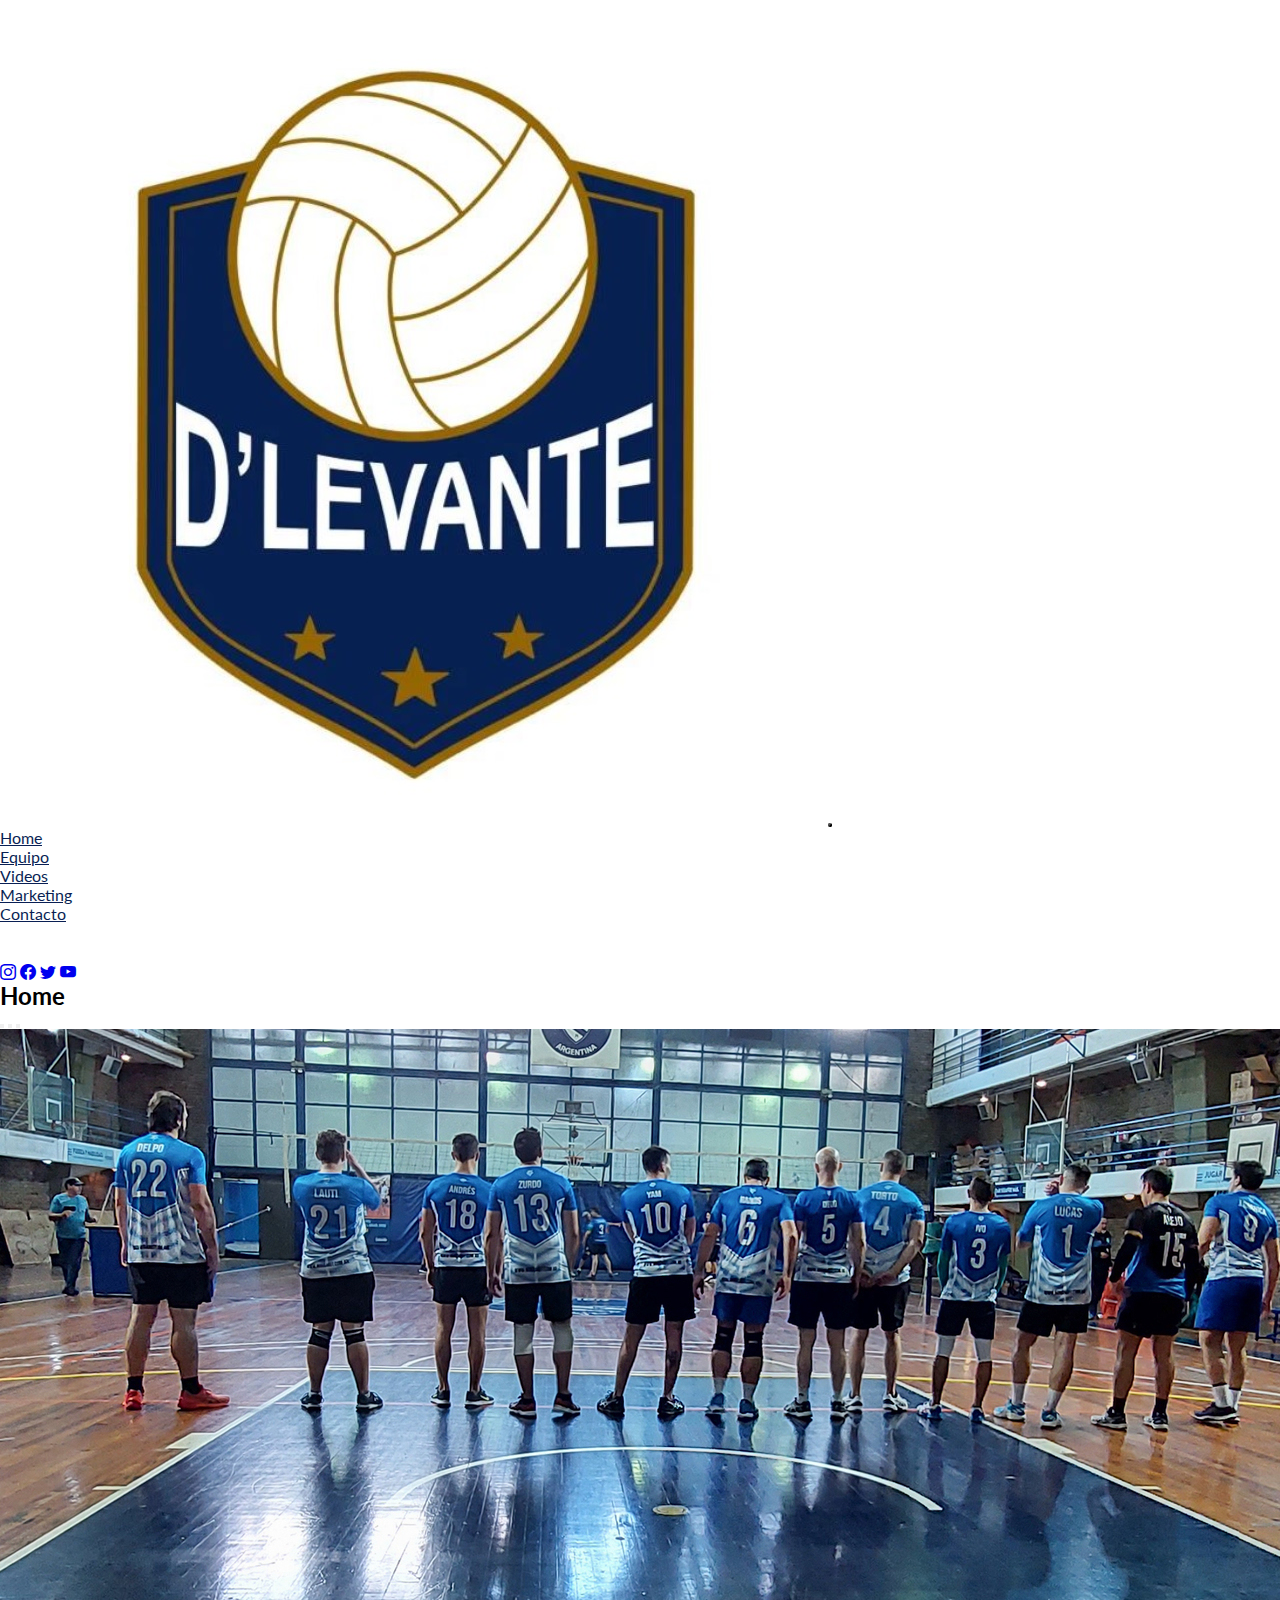
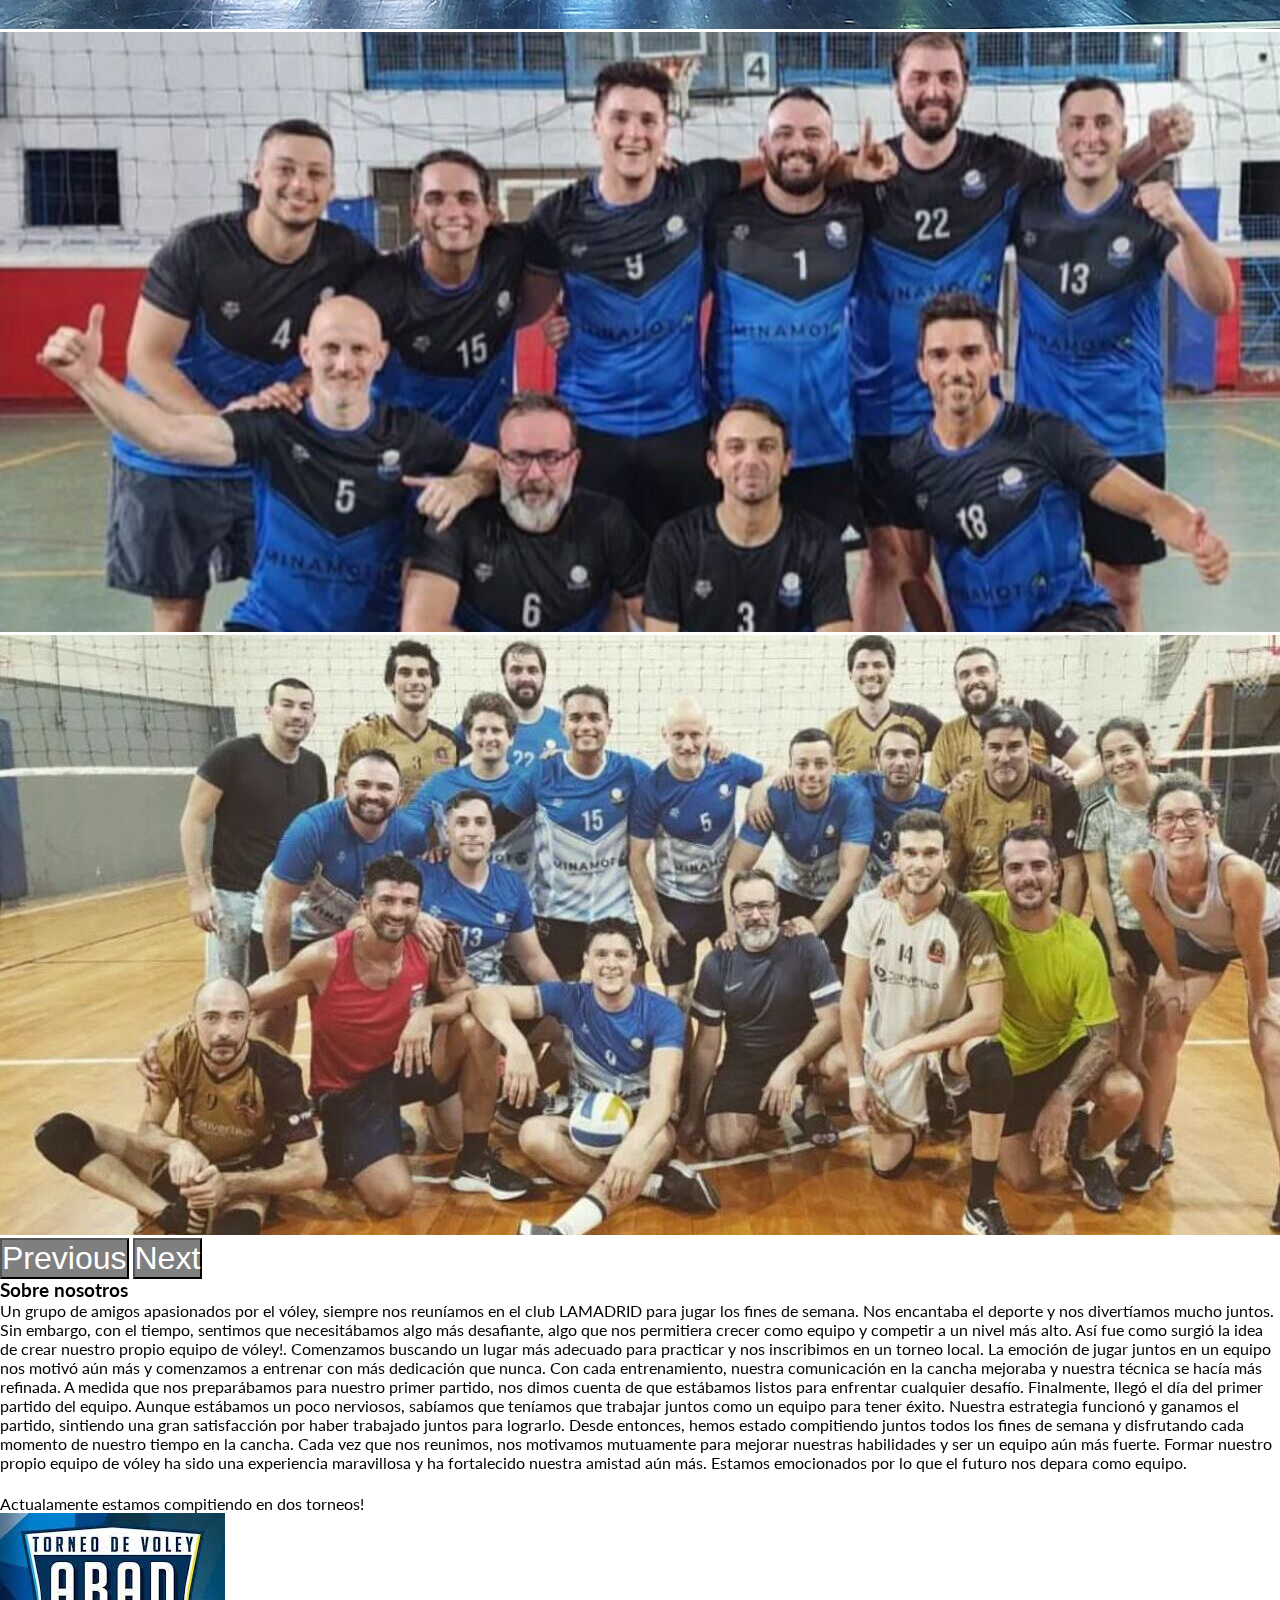
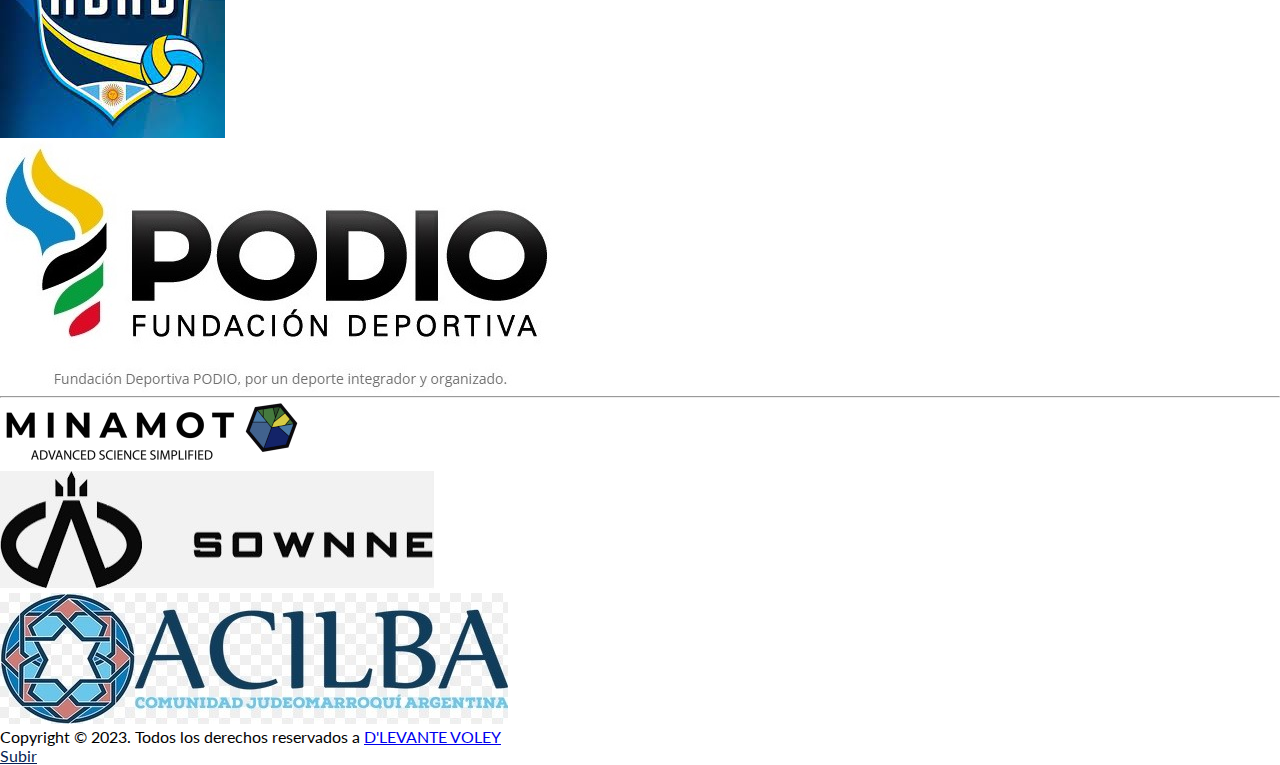
==== commit 5c10c3be: "se borraron imagenes sobrantes, se acomodo el iframe de google" ====
--- a/index.html
+++ b/index.html
@@ -7,12 +7,13 @@
   <meta name="viewport" content="width=device-width, initial-scale=1.0">
   <meta name="description"
     content="Sitio oficial del equipo de voleyball D'levante, maxi voley y voley amateur masculino">
-    <link rel="preconnect" href="https://fonts.googleapis.com">
-    <link rel="preconnect" href="https://fonts.gstatic.com" crossorigin>
-    <link href="https://fonts.googleapis.com/css2?family=Lato&display=swap" rel="stylesheet">
+  <link rel="preconnect" href="https://fonts.googleapis.com">
+  <link rel="preconnect" href="https://fonts.gstatic.com" crossorigin>
+  <link href="https://fonts.googleapis.com/css2?family=Lato&display=swap" rel="stylesheet">
   <link href="https://cdn.jsdelivr.net/npm/bootstrap@5.3.0-alpha3/dist/css/bootstrap.min.css" rel="stylesheet"
     integrity="sha384-KK94CHFLLe+nY2dmCWGMq91rCGa5gtU4mk92HdvYe+M/SXH301p5ILy+dN9+nJOZ" crossorigin="anonymous">
   <link rel="stylesheet" href="https://cdn.jsdelivr.net/npm/bootstrap-icons@1.10.4/font/bootstrap-icons.css">
+  <link href="https://unpkg.com/aos@2.3.1/dist/aos.css" rel="stylesheet">
   <link rel="stylesheet" href="./css/styles.css">
   <title>Maxi voley caba voley amateur | D'levante Voley</title>
 </head>
@@ -58,10 +59,13 @@
     <div class="container-fluid" id="barradearriba">
       <div class="container">
         <div class="fs-2 text-white d-flex justify-content-between align-items-center flex-row">
-          <i class="bi bi-instagram"></i>
-          <i class="bi bi-facebook"></i>
-          <i class="bi bi-twitter"></i>
-          <i class="bi bi-youtube"></i>
+          <a href="https://instagram.com/voleyd_levante?igshid=YmMyMTA2M2Y=" target="_blank"><i
+              class="bi bi-instagram"></i></a>
+          <a href="https://instagram.com/voleyd_levante?igshid=YmMyMTA2M2Y" target="_blank"><i
+              class="bi bi-facebook"></i></a>
+          <a href="https://instagram.com/voleyd_levante?igshid=YmMyMTA2M2Y" target="_blank"><i
+              class="bi bi-twitter"></i></a>
+          <a href="https://www.youtube.com/@wumsports" target="_blank"><i class="bi bi-youtube"></i></a>
           <h2 class="fs-2">Home</h2>
         </div>
       </div>
@@ -105,8 +109,10 @@
     <section class="container">
       <div class="row">
         <div class="col-12">
-          <h3 class="display-2 fw-bold text-center">Sobre nosotros</h3>
-          <p class="fw-light text-center">Un grupo de amigos apasionados por el vóley, siempre nos reuníamos en el
+          <h3 data-aos="fade-up" data-aos-anchor-placement="center-center" class="display-2 fw-bold text-center">Sobre
+            nosotros</h3>
+          <p data-aos="zoom-in-up" class="fw-light text-center">Un grupo de amigos apasionados por el vóley, siempre nos
+            reuníamos en el
             club LAMADRID para jugar los fines
             de semana. Nos encantaba el deporte y nos divertíamos mucho juntos. Sin embargo, con el tiempo, sentimos que
             necesitábamos algo más desafiante, algo que nos permitiera crecer como equipo y competir a un nivel más
@@ -135,16 +141,17 @@
         </div>
       </div>
       <div class="col-12 ">
-        <h3 class="display-2 fw-bold text-center">Torneos</h3>
-        <p class="fw-semibold text-center">Actualamente estamos compitiendo en dos torneos!</p>
+        <h3 data-aos="fade-up" data-aos-anchor-placement="center-center" class="display-2 fw-bold text-center">Torneos
+        </h3>
+        <p data-aos="zoom-in-up" class="fw-semibold text-center">Actualamente estamos compitiendo en dos torneos!</p>
       </div>
       <div class="conteiner torneos">
         <div class="row">
           <div class="col-12 col-lg-6 d-flex justify-content-center justify-content-sm-center justify-content-lg-end">
-            <img class=" w-25" src="./img/abad.jpg" loading="lazy" alt="logo abad">
+            <img data-aos="fade-right" class=" w-25" src="./img/abad.jpg" loading="lazy" alt="logo abad">
           </div>
           <div class="col-12 col-lg-6 d-flex justify-content-center justify-content-sm-center justify-content-lg-start">
-            <img class="w-50" src="./img/podio2.jpg" loading="lazy" alt="logo podio">
+            <img data-aos="fade-left" class="w-50" src="./img/podio2.jpg" loading="lazy" alt="logo podio">
           </div>
         </div>
       </div>
@@ -186,6 +193,10 @@
   <script src="https://cdn.jsdelivr.net/npm/bootstrap@5.3.0-alpha3/dist/js/bootstrap.bundle.min.js"
     integrity="sha384-ENjdO4Dr2bkBIFxQpeoTz1HIcje39Wm4jDKdf19U8gI4ddQ3GYNS7NTKfAdVQSZe"
     crossorigin="anonymous"></script>
+  <script src="https://unpkg.com/aos@2.3.1/dist/aos.js"></script>
+  <script>
+    AOS.init();
+  </script>
 </body>
 
 </html>